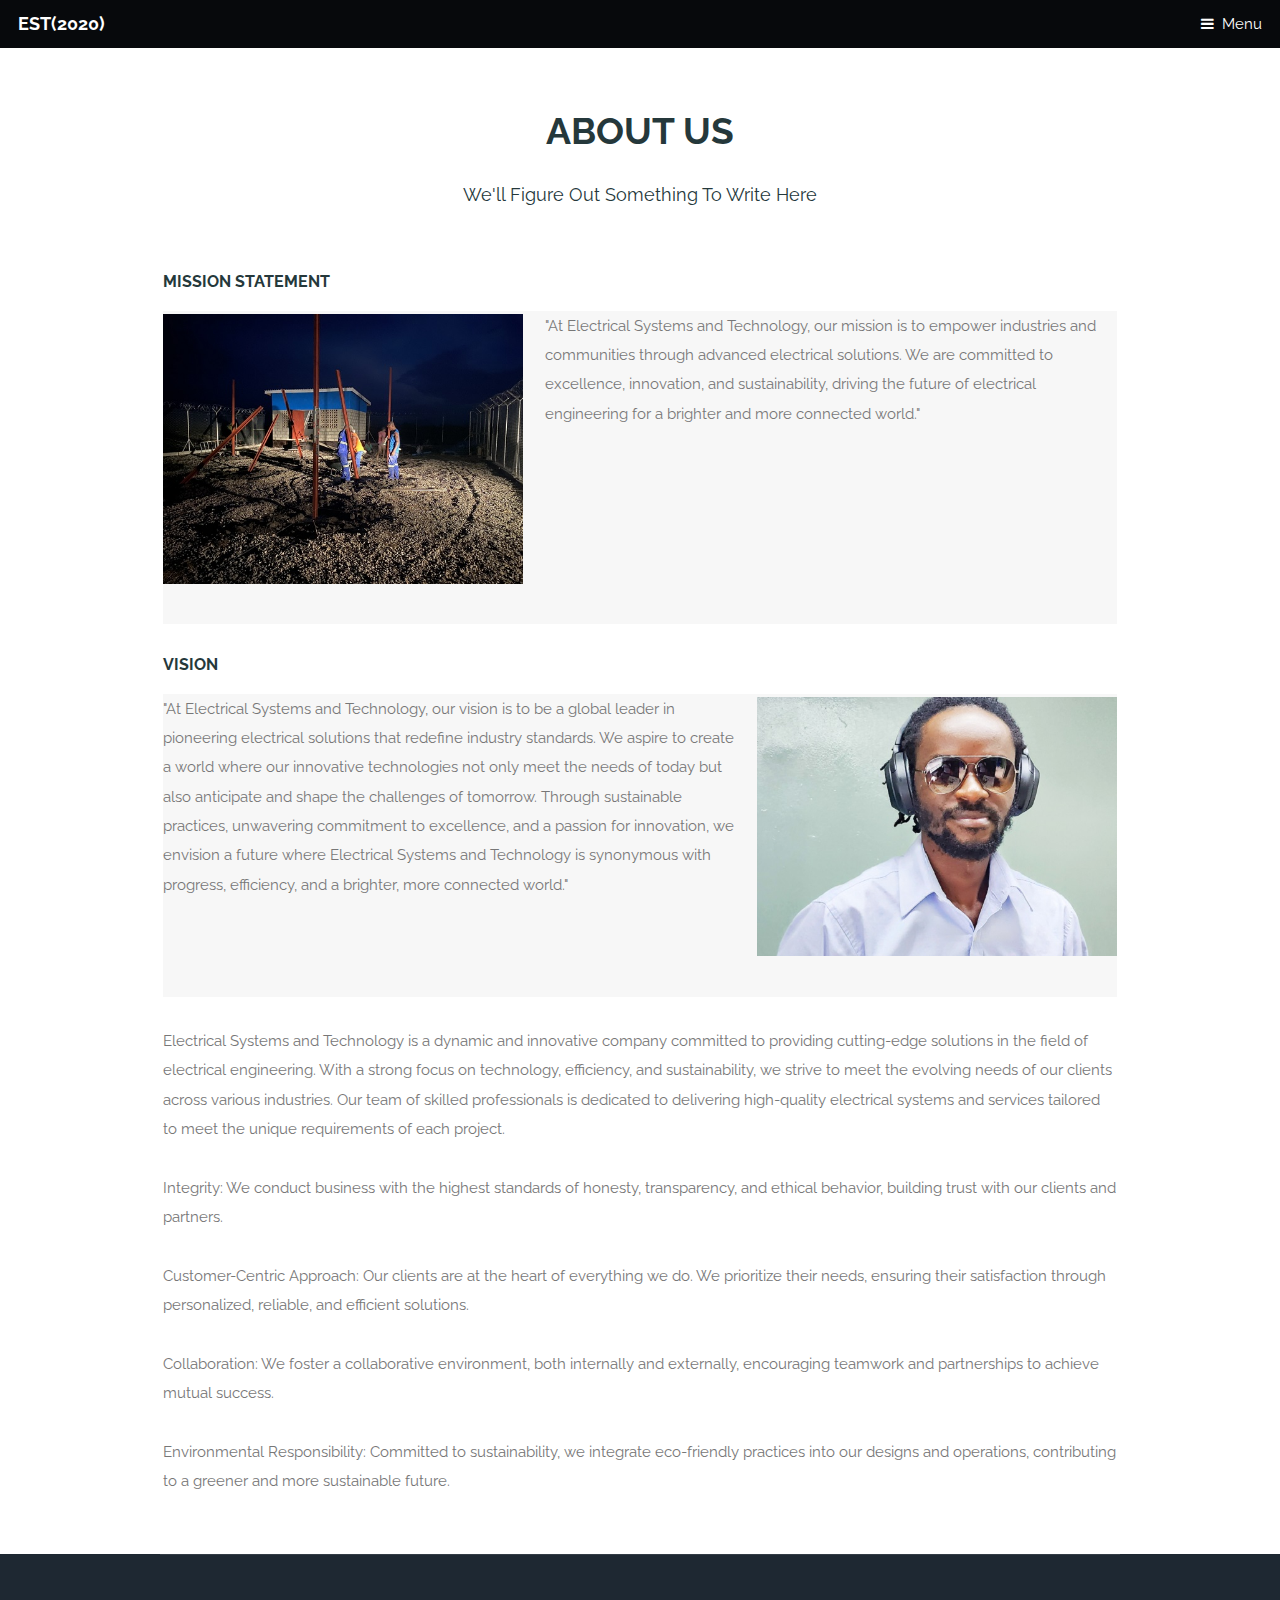
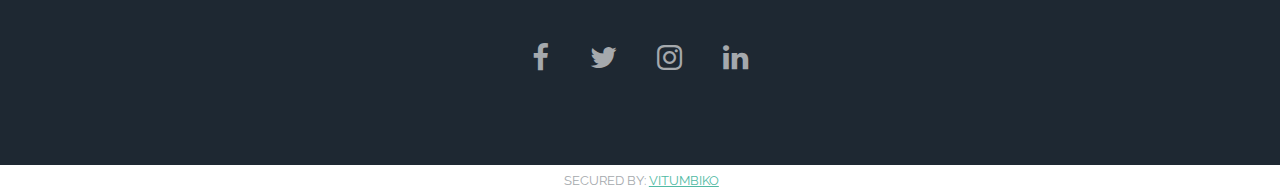
==== about.html @ 498c481e "Add files via upload" ====
<!DOCTYPE HTML>

<html>
	<head>
		<title>About Us</title>
		<meta charset="utf-8"><meta name="robots" content="index, follow, max-image-preview:large, max-snippet:-1, max-video-preview:-1">
		<meta name="viewport" content="width=device-width, initial-scale=1"><!--[if lte IE 8]><script src="assets/js/ie/html5shiv.js"></script><![endif]-->
		<link rel="stylesheet" href="assets/css/main.css"><!--[if lte IE 8]><link rel="stylesheet" href="assets/css/ie8.css" /><![endif]--><!--[if lte IE 9]><link rel="stylesheet" href="assets/css/ie9.css" /><![endif]-->
	</head>

	<body>
		<!-- Header -->
			<header id="header"><h1><a href="index.html">Est(2020)</a></h1>
				<a href="#nav">Menu</a>
			</header><!-- Nav -->
			<nav id="nav">
				<ul class="links">
					<li><a href="index.html">Home</a></li>
					<li><a href="portfolio.html">Portfolio</a></li>
					<li><a href="contact.html">Contact Us</a></li>
				</ul>
			</nav>
			<!-- Main -->
			<section id="main" class="wrapper">
				<div class="container">

					<header class="major special"><h2>About Us</h2>
						<p>We'll figure out something to write here</p>
					</header>
					<div>
						<h4>Mission statement</h4>
						<article class="feature left">
							<p><span class="image left"><img src="images/ctrl1.jpg" alt="" width="300" height="auto"></span>"At Electrical Systems and Technology, our mission is to empower industries and communities through advanced electrical solutions. We are committed to excellence, innovation, and sustainability, driving the future of electrical engineering for a brighter and more connected world."</p>
						</article>
						<h4>Vision</h4>
						<article class="feature right">
							<p><span class="image right"><img src="images/Constr.jpg" alt="" width="300" height="auto"></span>"At Electrical Systems and Technology, our vision is to be a global leader in pioneering electrical solutions that redefine industry standards. We aspire to create a world where our innovative technologies not only meet the needs of today but also anticipate and shape the challenges of tomorrow. Through sustainable practices, unwavering commitment to excellence, and a passion for innovation, we envision a future where Electrical Systems and Technology is synonymous with progress, efficiency, and a brighter, more connected world."</p>
						</article>
						
					</div>
					<p>Electrical Systems and Technology is a dynamic and innovative company committed to providing cutting-edge solutions in the field of electrical engineering. With a strong focus on technology, efficiency, and sustainability, we strive to meet the evolving needs of our clients across various industries. Our team of skilled professionals is dedicated to delivering high-quality electrical systems and services tailored to meet the unique requirements of each project.</p>
					<p>Integrity: We conduct business with the highest standards of honesty, transparency, and ethical behavior, building trust with our clients and partners.</p>
					<p>Customer-Centric Approach: Our clients are at the heart of everything we do. We prioritize their needs, ensuring their satisfaction through personalized, reliable, and efficient solutions.</p>
					<p>Collaboration: We foster a collaborative environment, both internally and externally, encouraging teamwork and partnerships to achieve mutual success.</p>
					<p>Environmental Responsibility: Committed to sustainability, we integrate eco-friendly practices into our designs and operations, contributing to a greener and more sustainable future.</p>
				</div>
			</section>
			<!-- Footer -->
			<footer id="footer"><div class="inner">
					<ul class="icons"><li><a href="#" class="icon fa-facebook">
							<span class="label">Facebook</span>
						</a></li>
						<li><a href="#" class="icon fa-twitter">
							<span class="label">Twitter</span>
						</a></li>
						<li><a href="#" class="icon fa-instagram">
							<span class="label">Instagram</span>
						</a></li>
						<li><a href="#" class="icon fa-linkedin">
							<span class="label">LinkedIn</span>
						</a></li>
					</ul></div>
			</footer><div class="copyright">
			Secured by: <a href="#">Vitumbiko</a>
		</div>
		<!-- Scripts -->
			<script src="assets/js/jquery.min.js"></script><script src="assets/js/skel.min.js"></script><script src="assets/js/util.js"></script><!--[if lte IE 8]><script src="assets/js/ie/respond.min.js"></script><![endif]-->
			<script src="assets/js/main.js"></script>
		</body>
		</html>
---- assets/css/main.css ----
@charset "UTF-8";
@import url(font-awesome.min.css);
@import url("https://fonts.googleapis.com/css?family=Raleway:400,500,700");



/* Reset */

	html, body, div, span, applet, object, iframe, h1, h2, h3, h4, h5, h6, p, blockquote, pre, a, abbr, acronym, address, big, cite, code, del, dfn, em, img, ins, kbd, q, s, samp, small, strike, strong, sub, sup, tt, var, b, u, i, center, dl, dt, dd, ol, ul, li, fieldset, form, label, legend, table, caption, tbody, tfoot, thead, tr, th, td, article, aside, canvas, details, embed, figure, figcaption, footer, header, hgroup, menu, nav, output, ruby, section, summary, time, mark, audio, video {
		margin: 0;
		padding: 0;
		border: 0;
		font-size: 100%;
		font: inherit;
		vertical-align: baseline;
	}
.image.fit img {
	width: 100%;
	height: auto;
}
	article, aside, details, figcaption, figure, footer, header, hgroup, menu, nav, section {
		display: block;
	}

	body {
		line-height: 1;
	}

	ol, ul {
		list-style: none;
	}

	blockquote, q {
		quotes: none;
	}

	blockquote:before, blockquote:after, q:before, q:after {
		content: '';
		content: none;
	}

	table {
		border-collapse: collapse;
		border-spacing: 0;
	}

	body {
		-webkit-text-size-adjust: none;
	}

/* Box Model */

	*, *:before, *:after {
		-moz-box-sizing: border-box;
		-webkit-box-sizing: border-box;
		box-sizing: border-box;
	}

/* Containers */

	.container {
		margin-left: auto;
		margin-right: auto;
	}

	.container.\31 25\25 {
		width: 100%;
		max-width: 100em;
		min-width: 80em;
	}

	.container.\37 5\25 {
		width: 60em;
	}

	.container.\35 0\25 {
		width: 40em;
	}

	.container.\32 5\25 {
		width: 20em;
	}

	.container {
		width: 80em;
	}

	@media screen and (max-width: 1680px) {

		.container.\31 25\25 {
			width: 100%;
			max-width: 100em;
			min-width: 80em;
		}

		.container.\37 5\25 {
			width: 60em;
		}

		.container.\35 0\25 {
			width: 40em;
		}

		.container.\32 5\25 {
			width: 20em;
		}

		.container {
			width: 80em;
		}

	}

	@media screen and (max-width: 1280px) {

		.container.\31 25\25 {
			width: 100%;
			max-width: 81.25em;
			min-width: 65em;
		}

		.container.\37 5\25 {
			width: 48.75em;
		}

		.container.\35 0\25 {
			width: 32.5em;
		}

		.container.\32 5\25 {
			width: 16.25em;
		}

		.container {
			width: 65em;
		}

	}

	@media screen and (max-width: 980px) {

		.container.\31 25\25 {
			width: 100%;
			max-width: 112.5%;
			min-width: 90%;
		}

		.container.\37 5\25 {
			width: 67.5%;
		}

		.container.\35 0\25 {
			width: 45%;
		}

		.container.\32 5\25 {
			width: 22.5%;
		}

		.container {
			width: 90% !important;
		}

	}

	@media screen and (max-width: 736px) {

		.container.\31 25\25 {
			width: 100%;
			max-width: 112.5%;
			min-width: 90%;
		}

		.container.\37 5\25 {
			width: 67.5%;
		}

		.container.\35 0\25 {
			width: 45%;
		}

		.container.\32 5\25 {
			width: 22.5%;
		}

		.container {
			width: 90% !important;
		}

	}

	@media screen and (max-width: 480px) {

		.container.\31 25\25 {
			width: 100%;
			max-width: 112.5%;
			min-width: 90%;
		}

		.container.\37 5\25 {
			width: 67.5%;
		}

		.container.\35 0\25 {
			width: 45%;
		}

		.container.\32 5\25 {
			width: 22.5%;
		}

		.container {
			width: 90% !important;
		}

	}

/* Grid */

	.row {
		border-bottom: solid 1px transparent;
		-moz-box-sizing: border-box;
		-webkit-box-sizing: border-box;
		box-sizing: border-box;
	}

	.row > * {
		float: left;
		-moz-box-sizing: border-box;
		-webkit-box-sizing: border-box;
		box-sizing: border-box;
	}

	/*.row:after, .row:before {
		content: '';
		display: block;
		clear: both;
		height: 0;
	}*/

	.row.uniform > * > :first-child {
		margin-top: 0;
	}

	.row.uniform > * > :last-child {
		margin-bottom: 0;
	}

	.row.\30 \25 > * {
		padding: 0 0 0 0em;
	}

	.row.\30 \25 {
		margin: 0 0 -1px 0em;
	}

	.row.uniform.\30 \25 > * {
		padding: 0em 0 0 0em;
	}

	.row.uniform.\30 \25 {
		margin: 0em 0 -1px 0em;
	}

	.row > * {
		padding: 0 0 0 2em;
	}

	.row {
		margin: 0 0 -1px -2em;
	}

	.row.uniform > * {
		padding: 2em 0 0 2em;
	}

	.row.uniform {
		margin: -2em 0 -1px -2em;
		width: 100%;
			margin: auto;
			display: grid;
			grid-template-columns: repeat(auto-fit,minmax(350px,1fr));
			column-gap: 10px;
			row-gap: 15px;
	}

	.row.\32 00\25 > * {
		padding: 0 0 0 4em;
	}

	.row.\32 00\25 {
		margin: 0 0 -1px -4em;
	}

	.row.uniform.\32 00\25 > * {
		padding: 4em 0 0 4em;
	}

	.row.uniform.\32 00\25 {
		margin: -4em 0 -1px -4em;
	}

	.row.\31 50\25 > * {
		padding: 0 0 0 3em;
	}

	.row.\31 50\25 {
		margin: 0 0 -1px -3em;
	}

	.row.uniform.\31 50\25 > * {
		padding: 3em 0 0 3em;
	}

	.row.uniform.\31 50\25 {
		margin: -3em 0 -1px -3em;
	}

	.row.\35 0\25 > * {
		padding: 0 0 0 1em;
	}

	.row.\35 0\25 {
		margin: 0 0 -1px -1em;
	}

	.row.uniform.\35 0\25 > * {
		padding: 1em 0 0 1em;
	}

	.row.uniform.\35 0\25 {
		margin: -1em 0 -1px -1em;
	}

	.row.\32 5\25 > * {
		padding: 0 0 0 0.5em;
	}

	.row.\32 5\25 {
		margin: 0 0 -1px -0.5em;
	}

	.row.uniform.\32 5\25 > * {
		padding: 0.5em 0 0 0.5em;
	}

	.row.uniform.\32 5\25 {
		margin: -0.5em 0 -1px -0.5em;
	}

	/*.\31 2u, .\31 2u\24 {
		width: 100%;
		clear: none;
		margin-left: 0;
	}

	.\31 1u, .\31 1u\24 {
		width: 91.6666666667%;
		clear: none;
		margin-left: 0;
	}

	.\31 0u, .\31 0u\24 {
		width: 83.3333333333%;
		clear: none;
		margin-left: 0;
	}

	.\39 u, .\39 u\24 {
		width: 75%;
		clear: none;
		margin-left: 0;
	}

	.\38 u, .\38 u\24 {
		width: 66.6666666667%;
		clear: none;
		margin-left: 0;
	}

	.\37 u, .\37 u\24 {
		width: 58.3333333333%;
		clear: none;
		margin-left: 0;
	}

	.\36 u, .\36 u\24 {
		width: 50%;
		clear: none;
		margin-left: 0;
	}

	.\35 u, .\35 u\24 {
		width: 41.6666666667%;
		clear: none;
		margin-left: 0;
	}

	.\34 u, .\34 u\24 {
		width: 33.3333333333%;
		clear: none;
		margin-left: 0;
	}

	.\33 u, .\33 u\24 {
		width: 25%;
		clear: none;
		margin-left: 0;
	}

	.\32 u, .\32 u\24 {
		width: 16.6666666667%;
		clear: none;
		margin-left: 0;
	}

	.\31 u, .\31 u\24 {
		width: 8.3333333333%;
		clear: none;
		margin-left: 0;
	}

	.\31 2u\24 + *,
	.\31 1u\24 + *,
	.\31 0u\24 + *,
	.\39 u\24 + *,
	.\38 u\24 + *,
	.\37 u\24 + *,
	.\36 u\24 + *,
	.\35 u\24 + *,
	.\34 u\24 + *,
	.\33 u\24 + *,
	.\32 u\24 + *,
	.\31 u\24 + * {
		clear: left;
	}

	.\-11u {
		margin-left: 91.66667%;
	}

	.\-10u {
		margin-left: 83.33333%;
	}

	.\-9u {
		margin-left: 75%;
	}

	.\-8u {
		margin-left: 66.66667%;
	}

	.\-7u {
		margin-left: 58.33333%;
	}

	.\-6u {
		margin-left: 50%;
	}

	.\-5u {
		margin-left: 41.66667%;
	}

	.\-4u {
		margin-left: 33.33333%;
	}

	.\-3u {
		margin-left: 25%;
	}

	.\-2u {
		margin-left: 16.66667%;
	}

	.\-1u {
		margin-left: 8.33333%;
	}*/

	@media screen and (max-width: 1680px) {

		.row > * {
			padding: 0 0 0 2em;
		}

		.row {
			margin: 0 0 -1px -2em;
		}

		.row.uniform > * {
			padding: 2em 0 0 2em;
		}

		.row.uniform {
			margin: -2em 0 -1px -2em;
		}

		.row.\32 00\25 > * {
			padding: 0 0 0 4em;
		}

		.row.\32 00\25 {
			margin: 0 0 -1px -4em;
		}

		.row.uniform.\32 00\25 > * {
			padding: 4em 0 0 4em;
		}

		.row.uniform.\32 00\25 {
			margin: -4em 0 -1px -4em;
		}

		.row.\31 50\25 > * {
			padding: 0 0 0 3em;
		}

		.row.\31 50\25 {
			margin: 0 0 -1px -3em;
		}

		.row.uniform.\31 50\25 > * {
			padding: 3em 0 0 3em;
		}

		.row.uniform.\31 50\25 {
			margin: -3em 0 -1px -3em;
		}

		.row.\35 0\25 > * {
			padding: 0 0 0 1em;
		}

		.row.\35 0\25 {
			margin: 0 0 -1px -1em;
		}

		.row.uniform.\35 0\25 > * {
			padding: 1em 0 0 1em;
		}

		.row.uniform.\35 0\25 {
			margin: -1em 0 -1px -1em;
		}

		.row.\32 5\25 > * {
			padding: 0 0 0 0.5em;
		}

		.row.\32 5\25 {
			margin: 0 0 -1px -0.5em;
		}

		.row.uniform.\32 5\25 > * {
			padding: 0.5em 0 0 0.5em;
		}

		.row.uniform.\32 5\25 {
			margin: -0.5em 0 -1px -0.5em;
		}

		.\31 2u\28xlarge\29, .\31 2u\24\28xlarge\29 {
			width: 100%;
			clear: none;
			margin-left: 0;
		}

		.\31 1u\28xlarge\29, .\31 1u\24\28xlarge\29 {
			width: 91.6666666667%;
			clear: none;
			margin-left: 0;
		}

		.\31 0u\28xlarge\29, .\31 0u\24\28xlarge\29 {
			width: 83.3333333333%;
			clear: none;
			margin-left: 0;
		}

		.\39 u\28xlarge\29, .\39 u\24\28xlarge\29 {
			width: 75%;
			clear: none;
			margin-left: 0;
		}

		.\38 u\28xlarge\29, .\38 u\24\28xlarge\29 {
			width: 66.6666666667%;
			clear: none;
			margin-left: 0;
		}

		.\37 u\28xlarge\29, .\37 u\24\28xlarge\29 {
			width: 58.3333333333%;
			clear: none;
			margin-left: 0;
		}

		.\36 u\28xlarge\29, .\36 u\24\28xlarge\29 {
			width: 50%;
			clear: none;
			margin-left: 0;
		}

		.\35 u\28xlarge\29, .\35 u\24\28xlarge\29 {
			width: 41.6666666667%;
			clear: none;
			margin-left: 0;
		}

		.\34 u\28xlarge\29, .\34 u\24\28xlarge\29 {
			width: 33.3333333333%;
			clear: none;
			margin-left: 0;
		}

		.\33 u\28xlarge\29, .\33 u\24\28xlarge\29 {
			width: 25%;
			clear: none;
			margin-left: 0;
		}

		.\32 u\28xlarge\29, .\32 u\24\28xlarge\29 {
			width: 16.6666666667%;
			clear: none;
			margin-left: 0;
		}

		.\31 u\28xlarge\29, .\31 u\24\28xlarge\29 {
			width: 8.3333333333%;
			clear: none;
			margin-left: 0;
		}

		.\31 2u\24\28xlarge\29 + *,
		.\31 1u\24\28xlarge\29 + *,
		.\31 0u\24\28xlarge\29 + *,
		.\39 u\24\28xlarge\29 + *,
		.\38 u\24\28xlarge\29 + *,
		.\37 u\24\28xlarge\29 + *,
		.\36 u\24\28xlarge\29 + *,
		.\35 u\24\28xlarge\29 + *,
		.\34 u\24\28xlarge\29 + *,
		.\33 u\24\28xlarge\29 + *,
		.\32 u\24\28xlarge\29 + *,
		.\31 u\24\28xlarge\29 + * {
			clear: left;
		}

		.\-11u\28xlarge\29 {
			margin-left: 91.66667%;
		}

		.\-10u\28xlarge\29 {
			margin-left: 83.33333%;
		}

		.\-9u\28xlarge\29 {
			margin-left: 75%;
		}

		.\-8u\28xlarge\29 {
			margin-left: 66.66667%;
		}

		.\-7u\28xlarge\29 {
			margin-left: 58.33333%;
		}

		.\-6u\28xlarge\29 {
			margin-left: 50%;
		}

		.\-5u\28xlarge\29 {
			margin-left: 41.66667%;
		}

		.\-4u\28xlarge\29 {
			margin-left: 33.33333%;
		}

		.\-3u\28xlarge\29 {
			margin-left: 25%;
		}

		.\-2u\28xlarge\29 {
			margin-left: 16.66667%;
		}

		.\-1u\28xlarge\29 {
			margin-left: 8.33333%;
		}

	}*/

	@media screen and (max-width: 1280px) {

		.row > * {
			padding: 0 0 0 1.5em;
		}

		.row {
			margin: 0 0 -1px -1.5em;
		}

		.row.uniform > * {
			padding: 1.5em 0 0 1.5em;
		}

		.row.uniform {
			margin: -1.5em 0 -1px -1.5em;
			
		}

		.row.\32 00\25 > * {
			padding: 0 0 0 3em;
		}

		.row.\32 00\25 {
			margin: 0 0 -1px -3em;
		}

		.row.uniform.\32 00\25 > * {
			padding: 3em 0 0 3em;
		}

		.row.uniform.\32 00\25 {
			margin: -3em 0 -1px -3em;
		}

		.row.\31 50\25 > * {
			padding: 0 0 0 2.25em;
		}

		.row.\31 50\25 {
			margin: 0 0 -1px -2.25em;
		}

		.row.uniform.\31 50\25 > * {
			padding: 2.25em 0 0 2.25em;
		}

		.row.uniform.\31 50\25 {
			margin: -2.25em 0 -1px -2.25em;
		}

		.row.\35 0\25 > * {
			padding: 0 0 0 0.75em;
		}

		.row.\35 0\25 {
			margin: 0 0 -1px -0.75em;
		}

		.row.uniform.\35 0\25 > * {
			padding: 0.75em 0 0 0.75em;
		}

		.row.uniform.\35 0\25 {
			margin: -0.75em 0 -1px -0.75em;
		}

		.row.\32 5\25 > * {
			padding: 0 0 0 0.375em;
		}

		.row.\32 5\25 {
			margin: 0 0 -1px -0.375em;
		}

		.row.uniform.\32 5\25 > * {
			padding: 0.375em 0 0 0.375em;
		}

		.row.uniform.\32 5\25 {
			margin: -0.375em 0 -1px -0.375em;
		}

		.\31 2u\28large\29, .\31 2u\24\28large\29 {
			width: 100%;
			clear: none;
			margin-left: 0;
		}

		.\31 1u\28large\29, .\31 1u\24\28large\29 {
			width: 91.6666666667%;
			clear: none;
			margin-left: 0;
		}

		.\31 0u\28large\29, .\31 0u\24\28large\29 {
			width: 83.3333333333%;
			clear: none;
			margin-left: 0;
		}

		.\39 u\28large\29, .\39 u\24\28large\29 {
			width: 75%;
			clear: none;
			margin-left: 0;
		}

		.\38 u\28large\29, .\38 u\24\28large\29 {
			width: 66.6666666667%;
			clear: none;
			margin-left: 0;
		}

		.\37 u\28large\29, .\37 u\24\28large\29 {
			width: 58.3333333333%;
			clear: none;
			margin-left: 0;
		}

		.\36 u\28large\29, .\36 u\24\28large\29 {
			width: 50%;
			clear: none;
			margin-left: 0;
		}

		.\35 u\28large\29, .\35 u\24\28large\29 {
			width: 41.6666666667%;
			clear: none;
			margin-left: 0;
		}

		.\34 u\28large\29, .\34 u\24\28large\29 {
			width: 33.3333333333%;
			clear: none;
			margin-left: 0;
		}

		.\33 u\28large\29, .\33 u\24\28large\29 {
			width: 25%;
			clear: none;
			margin-left: 0;
		}

		.\32 u\28large\29, .\32 u\24\28large\29 {
			width: 16.6666666667%;
			clear: none;
			margin-left: 0;
		}

		.\31 u\28large\29, .\31 u\24\28large\29 {
			width: 8.3333333333%;
			clear: none;
			margin-left: 0;
		}

		.\31 2u\24\28large\29 + *,
		.\31 1u\24\28large\29 + *,
		.\31 0u\24\28large\29 + *,
		.\39 u\24\28large\29 + *,
		.\38 u\24\28large\29 + *,
		.\37 u\24\28large\29 + *,
		.\36 u\24\28large\29 + *,
		.\35 u\24\28large\29 + *,
		.\34 u\24\28large\29 + *,
		.\33 u\24\28large\29 + *,
		.\32 u\24\28large\29 + *,
		.\31 u\24\28large\29 + * {
			clear: left;
		}

		.\-11u\28large\29 {
			margin-left: 91.66667%;
		}

		.\-10u\28large\29 {
			margin-left: 83.33333%;
		}

		.\-9u\28large\29 {
			margin-left: 75%;
		}

		.\-8u\28large\29 {
			margin-left: 66.66667%;
		}

		.\-7u\28large\29 {
			margin-left: 58.33333%;
		}

		.\-6u\28large\29 {
			margin-left: 50%;
		}

		.\-5u\28large\29 {
			margin-left: 41.66667%;
		}

		.\-4u\28large\29 {
			margin-left: 33.33333%;
		}

		.\-3u\28large\29 {
			margin-left: 25%;
		}

		.\-2u\28large\29 {
			margin-left: 16.66667%;
		}

		.\-1u\28large\29 {
			margin-left: 8.33333%;
		}

	}

	@media screen and (max-width: 980px) {

		.row > * {
			padding: 0 0 0 1.5em;
		}

		.row {
			margin: 0 0 -1px -1.5em;
		}

		.row.uniform > * {
			padding: 1.5em 0 0 1.5em;
		}

		.row.uniform {
			margin: -1.5em 0 -1px -1.5em;
		}

		.row.\32 00\25 > * {
			padding: 0 0 0 3em;
		}

		.row.\32 00\25 {
			margin: 0 0 -1px -3em;
		}

		.row.uniform.\32 00\25 > * {
			padding: 3em 0 0 3em;
		}

		.row.uniform.\32 00\25 {
			margin: -3em 0 -1px -3em;
		}

		.row.\31 50\25 > * {
			padding: 0 0 0 2.25em;
		}

		.row.\31 50\25 {
			margin: 0 0 -1px -2.25em;
		}

		.row.uniform.\31 50\25 > * {
			padding: 2.25em 0 0 2.25em;
		}

		.row.uniform.\31 50\25 {
			margin: -2.25em 0 -1px -2.25em;
		}

		.row.\35 0\25 > * {
			padding: 0 0 0 0.75em;
		}

		.row.\35 0\25 {
			margin: 0 0 -1px -0.75em;
		}

		.row.uniform.\35 0\25 > * {
			padding: 0.75em 0 0 0.75em;
		}

		.row.uniform.\35 0\25 {
			margin: -0.75em 0 -1px -0.75em;
		}

		.row.\32 5\25 > * {
			padding: 0 0 0 0.375em;
		}

		.row.\32 5\25 {
			margin: 0 0 -1px -0.375em;
		}

		.row.uniform.\32 5\25 > * {
			padding: 0.375em 0 0 0.375em;
		}

		.row.uniform.\32 5\25 {
			margin: -0.375em 0 -1px -0.375em;
		}

		.\31 2u\28medium\29, .\31 2u\24\28medium\29 {
			width: 100%;
			clear: none;
			margin-left: 0;
		}

		.\31 1u\28medium\29, .\31 1u\24\28medium\29 {
			width: 91.6666666667%;
			clear: none;
			margin-left: 0;
		}

		.\31 0u\28medium\29, .\31 0u\24\28medium\29 {
			width: 83.3333333333%;
			clear: none;
			margin-left: 0;
		}

		.\39 u\28medium\29, .\39 u\24\28medium\29 {
			width: 75%;
			clear: none;
			margin-left: 0;
		}

		.\38 u\28medium\29, .\38 u\24\28medium\29 {
			width: 66.6666666667%;
			clear: none;
			margin-left: 0;
		}

		.\37 u\28medium\29, .\37 u\24\28medium\29 {
			width: 58.3333333333%;
			clear: none;
			margin-left: 0;
		}

		.\36 u\28medium\29, .\36 u\24\28medium\29 {
			width: 50%;
			clear: none;
			margin-left: 0;
		}

		.\35 u\28medium\29, .\35 u\24\28medium\29 {
			width: 41.6666666667%;
			clear: none;
			margin-left: 0;
		}

		.\34 u\28medium\29, .\34 u\24\28medium\29 {
			width: 33.3333333333%;
			clear: none;
			margin-left: 0;
		}

		.\33 u\28medium\29, .\33 u\24\28medium\29 {
			width: 25%;
			clear: none;
			margin-left: 0;
		}

		.\32 u\28medium\29, .\32 u\24\28medium\29 {
			width: 16.6666666667%;
			clear: none;
			margin-left: 0;
		}

		.\31 u\28medium\29, .\31 u\24\28medium\29 {
			width: 8.3333333333%;
			clear: none;
			margin-left: 0;
		}

		.\31 2u\24\28medium\29 + *,
		.\31 1u\24\28medium\29 + *,
		.\31 0u\24\28medium\29 + *,
		.\39 u\24\28medium\29 + *,
		.\38 u\24\28medium\29 + *,
		.\37 u\24\28medium\29 + *,
		.\36 u\24\28medium\29 + *,
		.\35 u\24\28medium\29 + *,
		.\34 u\24\28medium\29 + *,
		.\33 u\24\28medium\29 + *,
		.\32 u\24\28medium\29 + *,
		.\31 u\24\28medium\29 + * {
			clear: left;
		}

		.\-11u\28medium\29 {
			margin-left: 91.66667%;
		}

		.\-10u\28medium\29 {
			margin-left: 83.33333%;
		}

		.\-9u\28medium\29 {
			margin-left: 75%;
		}

		.\-8u\28medium\29 {
			margin-left: 66.66667%;
		}

		.\-7u\28medium\29 {
			margin-left: 58.33333%;
		}

		.\-6u\28medium\29 {
			margin-left: 50%;
		}

		.\-5u\28medium\29 {
			margin-left: 41.66667%;
		}

		.\-4u\28medium\29 {
			margin-left: 33.33333%;
		}

		.\-3u\28medium\29 {
			margin-left: 25%;
		}

		.\-2u\28medium\29 {
			margin-left: 16.66667%;
		}

		.\-1u\28medium\29 {
			margin-left: 8.33333%;
		}

	}

	@media screen and (max-width: 736px) {

		.row > * {
			padding: 0 0 0 1.25em;
		}

		.row {
			margin: 0 0 -1px -1.25em;
		}

		.row.uniform > * {
			padding: 1.25em 0 0 1.25em;
		}

		.row.uniform {
			margin: -1.25em 0 -1px -1.25em;
		}

		.row.\32 00\25 > * {
			padding: 0 0 0 2.5em;
		}

		.row.\32 00\25 {
			margin: 0 0 -1px -2.5em;
		}

		.row.uniform.\32 00\25 > * {
			padding: 2.5em 0 0 2.5em;
		}

		.row.uniform.\32 00\25 {
			margin: -2.5em 0 -1px -2.5em;
		}

		.row.\31 50\25 > * {
			padding: 0 0 0 1.875em;
		}

		.row.\31 50\25 {
			margin: 0 0 -1px -1.875em;
		}

		.row.uniform.\31 50\25 > * {
			padding: 1.875em 0 0 1.875em;
		}

		.row.uniform.\31 50\25 {
			margin: -1.875em 0 -1px -1.875em;
		}

		.row.\35 0\25 > * {
			padding: 0 0 0 0.625em;
		}

		.row.\35 0\25 {
			margin: 0 0 -1px -0.625em;
		}

		.row.uniform.\35 0\25 > * {
			padding: 0.625em 0 0 0.625em;
		}

		.row.uniform.\35 0\25 {
			margin: -0.625em 0 -1px -0.625em;
		}

		.row.\32 5\25 > * {
			padding: 0 0 0 0.3125em;
		}

		.row.\32 5\25 {
			margin: 0 0 -1px -0.3125em;
		}

		.row.uniform.\32 5\25 > * {
			padding: 0.3125em 0 0 0.3125em;
		}

		.row.uniform.\32 5\25 {
			margin: -0.3125em 0 -1px -0.3125em;
		}

		.\31 2u\28small\29, .\31 2u\24\28small\29 {
			width: 100%;
			clear: none;
			margin-left: 0;
		}

		.\31 1u\28small\29, .\31 1u\24\28small\29 {
			width: 91.6666666667%;
			clear: none;
			margin-left: 0;
		}

		.\31 0u\28small\29, .\31 0u\24\28small\29 {
			width: 83.3333333333%;
			clear: none;
			margin-left: 0;
		}

		.\39 u\28small\29, .\39 u\24\28small\29 {
			width: 75%;
			clear: none;
			margin-left: 0;
		}

		.\38 u\28small\29, .\38 u\24\28small\29 {
			width: 66.6666666667%;
			clear: none;
			margin-left: 0;
		}

		.\37 u\28small\29, .\37 u\24\28small\29 {
			width: 58.3333333333%;
			clear: none;
			margin-left: 0;
		}

		.\36 u\28small\29, .\36 u\24\28small\29 {
			width: 50%;
			clear: none;
			margin-left: 0;
		}

		.\35 u\28small\29, .\35 u\24\28small\29 {
			width: 41.6666666667%;
			clear: none;
			margin-left: 0;
		}

		.\34 u\28small\29, .\34 u\24\28small\29 {
			width: 33.3333333333%;
			clear: none;
			margin-left: 0;
		}

		.\33 u\28small\29, .\33 u\24\28small\29 {
			width: 25%;
			clear: none;
			margin-left: 0;
		}

		.\32 u\28small\29, .\32 u\24\28small\29 {
			width: 16.6666666667%;
			clear: none;
			margin-left: 0;
		}

		.\31 u\28small\29, .\31 u\24\28small\29 {
			width: 8.3333333333%;
			clear: none;
			margin-left: 0;
		}

		.\31 2u\24\28small\29 + *,
		.\31 1u\24\28small\29 + *,
		.\31 0u\24\28small\29 + *,
		.\39 u\24\28small\29 + *,
		.\38 u\24\28small\29 + *,
		.\37 u\24\28small\29 + *,
		.\36 u\24\28small\29 + *,
		.\35 u\24\28small\29 + *,
		.\34 u\24\28small\29 + *,
		.\33 u\24\28small\29 + *,
		.\32 u\24\28small\29 + *,
		.\31 u\24\28small\29 + * {
			clear: left;
		}

		.\-11u\28small\29 {
			margin-left: 91.66667%;
		}

		.\-10u\28small\29 {
			margin-left: 83.33333%;
		}

		.\-9u\28small\29 {
			margin-left: 75%;
		}

		.\-8u\28small\29 {
			margin-left: 66.66667%;
		}

		.\-7u\28small\29 {
			margin-left: 58.33333%;
		}

		.\-6u\28small\29 {
			margin-left: 50%;
		}

		.\-5u\28small\29 {
			margin-left: 41.66667%;
		}

		.\-4u\28small\29 {
			margin-left: 33.33333%;
		}

		.\-3u\28small\29 {
			margin-left: 25%;
		}

		.\-2u\28small\29 {
			margin-left: 16.66667%;
		}

		.\-1u\28small\29 {
			margin-left: 8.33333%;
		}

	}

	@media screen and (max-width: 480px) {

		.row > * {
			padding: 0 0 0 1.25em;
		}

		.row {
			margin: 0 0 -1px -1.25em;
		}

		.row.uniform > * {
			padding: 1.25em 0 0 1.25em;
		}

		.row.uniform {
			margin: -1.25em 0 -1px -1.25em;
			

		}

		.row.\32 00\25 > * {
			padding: 0 0 0 2.5em;
		}

		.row.\32 00\25 {
			margin: 0 0 -1px -2.5em;
		}

		.row.uniform.\32 00\25 > * {
			padding: 2.5em 0 0 2.5em;
		}

		.row.uniform.\32 00\25 {
			margin: -2.5em 0 -1px -2.5em;
		}

		.row.\31 50\25 > * {
			padding: 0 0 0 1.875em;
		}

		.row.\31 50\25 {
			margin: 0 0 -1px -1.875em;
		}

		.row.uniform.\31 50\25 > * {
			padding: 1.875em 0 0 1.875em;
		}

		.row.uniform.\31 50\25 {
			margin: -1.875em 0 -1px -1.875em;
		}

		.row.\35 0\25 > * {
			padding: 0 0 0 0.625em;
		}

		.row.\35 0\25 {
			margin: 0 0 -1px -0.625em;
		}

		.row.uniform.\35 0\25 > * {
			padding: 0.625em 0 0 0.625em;
		}

		.row.uniform.\35 0\25 {
			margin: -0.625em 0 -1px -0.625em;
		}

		.row.\32 5\25 > * {
			padding: 0 0 0 0.3125em;
		}

		.row.\32 5\25 {
			margin: 0 0 -1px -0.3125em;
		}

		.row.uniform.\32 5\25 > * {
			padding: 0.3125em 0 0 0.3125em;
		}

		.row.uniform.\32 5\25 {
			margin: -0.3125em 0 -1px -0.3125em;
		}

		.\31 2u\28xsmall\29, .\31 2u\24\28xsmall\29 {
			width: 100%;
			clear: none;
			margin-left: 0;
		}

		.\31 1u\28xsmall\29, .\31 1u\24\28xsmall\29 {
			width: 91.6666666667%;
			clear: none;
			margin-left: 0;
		}

		.\31 0u\28xsmall\29, .\31 0u\24\28xsmall\29 {
			width: 83.3333333333%;
			clear: none;
			margin-left: 0;
		}

		.\39 u\28xsmall\29, .\39 u\24\28xsmall\29 {
			width: 75%;
			clear: none;
			margin-left: 0;
		}

		.\38 u\28xsmall\29, .\38 u\24\28xsmall\29 {
			width: 66.6666666667%;
			clear: none;
			margin-left: 0;
		}

		.\37 u\28xsmall\29, .\37 u\24\28xsmall\29 {
			width: 58.3333333333%;
			clear: none;
			margin-left: 0;
		}

		.\36 u\28xsmall\29, .\36 u\24\28xsmall\29 {
			width: 50%;
			clear: none;
			margin-left: 0;
		}

		.\35 u\28xsmall\29, .\35 u\24\28xsmall\29 {
			width: 41.6666666667%;
			clear: none;
			margin-left: 0;
		}

		.\34 u\28xsmall\29, .\34 u\24\28xsmall\29 {
			width: 33.3333333333%;
			clear: none;
			margin-left: 0;
		}

		.\33 u\28xsmall\29, .\33 u\24\28xsmall\29 {
			width: 25%;
			clear: none;
			margin-left: 0;
		}

		.\32 u\28xsmall\29, .\32 u\24\28xsmall\29 {
			width: 16.6666666667%;
			clear: none;
			margin-left: 0;
		}

		.\31 u\28xsmall\29, .\31 u\24\28xsmall\29 {
			width: 8.3333333333%;
			clear: none;
			margin-left: 0;
		}

		.\31 2u\24\28xsmall\29 + *,
		.\31 1u\24\28xsmall\29 + *,
		.\31 0u\24\28xsmall\29 + *,
		.\39 u\24\28xsmall\29 + *,
		.\38 u\24\28xsmall\29 + *,
		.\37 u\24\28xsmall\29 + *,
		.\36 u\24\28xsmall\29 + *,
		.\35 u\24\28xsmall\29 + *,
		.\34 u\24\28xsmall\29 + *,
		.\33 u\24\28xsmall\29 + *,
		.\32 u\24\28xsmall\29 + *,
		.\31 u\24\28xsmall\29 + * {
			clear: left;
		}

		.\-11u\28xsmall\29 {
			margin-left: 91.66667%;
		}

		.\-10u\28xsmall\29 {
			margin-left: 83.33333%;
		}

		.\-9u\28xsmall\29 {
			margin-left: 75%;
		}

		.\-8u\28xsmall\29 {
			margin-left: 66.66667%;
		}

		.\-7u\28xsmall\29 {
			margin-left: 58.33333%;
		}

		.\-6u\28xsmall\29 {
			margin-left: 50%;
		}

		.\-5u\28xsmall\29 {
			margin-left: 41.66667%;
		}

		.\-4u\28xsmall\29 {
			margin-left: 33.33333%;
		}

		.\-3u\28xsmall\29 {
			margin-left: 25%;
		}

		.\-2u\28xsmall\29 {
			margin-left: 16.66667%;
		}

		.\-1u\28xsmall\29 {
			margin-left: 8.33333%;
		}

	}

/* Basic */

	@-ms-viewport {
		width: device-width;
	}

	body {
		-ms-overflow-style: scrollbar;
	}

	@media screen and (max-width: 480px) {

		html, body {
			min-width: 320px;
		}

	}

	body {
		background: #fff;
	}

		body.is-loading *, body.is-loading *:before, body.is-loading *:after {
			-moz-animation: none !important;
			-webkit-animation: none !important;
			-ms-animation: none !important;
			animation: none !important;
			-moz-transition: none !important;
			-webkit-transition: none !important;
			-ms-transition: none !important;
			transition: none !important;
		}

/* Type */

	body {
		background-color: #fff;
		color: #777;
	}

	body, input, select, textarea {
		font-family: "Raleway", Helvetica, sans-serif;
		font-size: 13pt;
		font-weight: 400;
		line-height: 2em;
	}

		@media screen and (max-width: 1680px) {

			body, input, select, textarea {
				font-size: 11pt;
			}

		}

		@media screen and (max-width: 1280px) {

			body, input, select, textarea {
				font-size: 11pt;
			}

		}

		@media screen and (max-width: 980px) {

			body, input, select, textarea {
				font-size: 12pt;
			}

		}

		@media screen and (max-width: 736px) {

			body, input, select, textarea {
				font-size: 12pt;
			}

		}

		@media screen and (max-width: 480px) {

			body, input, select, textarea {
				font-size: 12pt;
			}

		}

	a {
		text-decoration: underline;
	}

		a:hover {
			text-decoration: none;
		}

	strong, b {
		font-weight: 700;
	}

	em, i {
		font-style: italic;
	}

	p {
		margin: 0 0 2em 0;
	}

	h1, h2, h3, h4, h5, h6 {
		font-weight: 700;
		line-height: 1em;
		margin: 0 0 1em 0;
		text-transform: uppercase;
	}

		h1 a, h2 a, h3 a, h4 a, h5 a, h6 a {
			text-decoration: none;
		}

	h2 {
		font-size: 1.5em;
		line-height: 1.5em;
	}

	h3 {
		font-size: 1.3em;
		line-height: 1.5em;
	}

	h4 {
		font-size: 1.1em;
		line-height: 1.5em;
	}

	h5 {
		font-size: 0.9em;
		line-height: 1.5em;
	}

	h6 {
		font-size: 0.7em;
		line-height: 1.5em;
	}

	sub {
		font-size: 0.8em;
		position: relative;
		top: 0.5em;
	}

	sup {
		font-size: 0.8em;
		position: relative;
		top: -0.5em;
	}

	blockquote {
		border-left-style: solid;
		border-left-width: 4px;
		font-style: italic;
		margin: 0 0 2em 0;
		padding: 0.5em 0 0.5em 2em;
	}

	code {
		border-radius: 4px;
		border-style: solid;
		border-width: 1px;
		font-family: "Courier New", monospace;
		font-size: 0.9em;
		margin: 0 0.25em;
		padding: 0.25em 0.65em;
	}

	pre {
		-webkit-overflow-scrolling: touch;
		font-family: "Courier New", monospace;
		font-size: 0.9em;
		margin: 0 0 2em 0;
	}

		pre code {
			display: block;
			line-height: 1.75em;
			padding: 1em 1.5em;
			overflow-x: auto;
		}

	hr {
		border: 0;
		border-bottom-style: solid;
		border-bottom-width: 1px;
		margin: 2em 0;
	}

		hr.major {
			margin: 3em 0;
		}

	.align-left {
		text-align: left;
	}

	.align-center {
		text-align: center;
	}

	.align-right {
		text-align: right;
	}

	input, select, textarea {
		color: #25383B;
	}

	a {
		color: #51BAA4;
	}

	strong, b {
		color: #25383B;
	}

	h1, h2, h3, h4, h5, h6 {
		color: #25383B;
	}

	blockquote {
		border-left-color: rgba(144, 144, 144, 0.25);
	}

	code {
		background: rgba(144, 144, 144, 0.075);
		border-color: rgba(144, 144, 144, 0.25);
	}

	hr {
		border-bottom-color: rgba(144, 144, 144, 0.25);
	}

/* Section/Article */

	section.special, article.special, header.special {
		text-align: center;
	}

	header p {
		margin: 0 0 1.5em 0;
		position: relative;
		text-transform: capitalize;
	}

	header h2 + p {
		font-size: 1.25em;
		margin-top: -1em;
		line-height: 1.85em;
	}

	header h3 + p {
		font-size: 1.1em;
		margin-top: -0.8em;
		line-height: 1.5em;
	}

	header h4 + p,
	header h5 + p,
	header h6 + p {
		font-size: 0.9em;
		margin-top: -0.6em;
		line-height: 1.5em;
	}

	header.major {
		margin-bottom: 4em;
	}

		header.major h2 {
			font-size: 2.5em;
		}

	header.narrow {
		max-width: 60%;
		margin-left: auto;
		margin-right: auto;
	}

	@media screen and (max-width: 1280px) {

		header.narrow {
			max-width: 75%;
		}

	}

	@media screen and (max-width: 980px) {

		header.narrow {
			max-width: 100%;
		}

		header.major {
			margin-bottom: 2em;
		}

			header.major h2 {
				font-size: 2em;
			}

	}

	@media screen and (max-width: 736px) {

		header.major h2 {
			font-size: 1.5em;
		}

		header.major p {
			font-size: 1em;
		}

	}

	header p {
		color: #25383B;
	}

/* Form */

	form {
		margin: 0 0 2em 0;
	}

		form ul.actions {
			margin-top: 4em;
		}

		@media screen and (max-width: 736px) {

			form ul.actions {
				margin-top: 2em;
			}

		}

	label {
		display: block;
		font-size: 0.9em;
		font-weight: 700;
		margin: 0 0 1em 0;
	}

	input[type="text"],
	input[type="password"],
	input[type="email"],
	select,
	textarea {
		-moz-appearance: none;
		-webkit-appearance: none;
		-ms-appearance: none;
		appearance: none;
		border-radius: 4px;
		border-style: solid;
		border-width: 1px;
		display: block;
		outline: 0;
		padding: 0 1em;
		text-decoration: none;
		width: 100%;
	}

		input[type="text"]:invalid,
		input[type="password"]:invalid,
		input[type="email"]:invalid,
		select:invalid,
		textarea:invalid {
			box-shadow: none;
		}

	.select-wrapper {
		text-decoration: none;
		display: block;
		position: relative;
	}

		.select-wrapper:before {
			content: "";
			-moz-osx-font-smoothing: grayscale;
			-webkit-font-smoothing: antialiased;
			font-family: FontAwesome;
			font-style: normal;
			font-weight: normal;
			text-transform: none !important;
		}

		.select-wrapper:before {
			display: block;
			height: 3.5em;
			line-height: 3.5em;
			pointer-events: none;
			position: absolute;
			right: 0;
			text-align: center;
			top: 0;
			width: 3.5em;
		}

		.select-wrapper select::-ms-expand {
			display: none;
		}

	input[type="text"],
	input[type="password"],
	input[type="email"],
	select {
		height: 3.5em;
	}

	textarea {
		padding: 0.75em 1em;
	}

	input[type="checkbox"],
	input[type="radio"] {
		-moz-appearance: none;
		-webkit-appearance: none;
		-ms-appearance: none;
		appearance: none;
		display: block;
		float: left;
		margin-right: -2em;
		opacity: 0;
		width: 1em;
		z-index: -1;
	}

		input[type="checkbox"] + label,
		input[type="radio"] + label {
			text-decoration: none;
			cursor: pointer;
			display: inline-block;
			font-size: 1em;
			font-weight: 400;
			padding-left: 2.85em;
			padding-right: 0.75em;
			position: relative;
		}

			input[type="checkbox"] + label:before,
			input[type="radio"] + label:before {
				-moz-osx-font-smoothing: grayscale;
				-webkit-font-smoothing: antialiased;
				font-family: FontAwesome;
				font-style: normal;
				font-weight: normal;
				text-transform: none !important;
			}

			input[type="checkbox"] + label:before,
			input[type="radio"] + label:before {
				border-radius: 4px;
				border-style: solid;
				border-width: 1px;
				content: '';
				display: inline-block;
				height: 2.1em;
				left: 0;
				line-height: 2.0125em;
				position: absolute;
				text-align: center;
				top: 0;
				width: 2.1em;
			}

		input[type="checkbox"]:checked + label:before,
		input[type="radio"]:checked + label:before {
			content: '\f00c';
		}

	input[type="checkbox"] + label:before {
		border-radius: 4px;
	}

	input[type="radio"] + label:before {
		border-radius: 100%;
	}

	::-webkit-input-placeholder {
		opacity: 1.0;
	}

	:-moz-placeholder {
		opacity: 1.0;
	}

	::-moz-placeholder {
		opacity: 1.0;
	}

	:-ms-input-placeholder {
		opacity: 1.0;
	}

	.formerize-placeholder {
		opacity: 1.0;
	}

	label {
		color: #25383B;
	}

	input[type="text"],
	input[type="password"],
	input[type="email"],
	select,
	textarea {
		background-color: rgba(144, 144, 144, 0.075);
		border-color: rgba(144, 144, 144, 0.25);
		color: inherit;
	}

		input[type="text"]:focus,
		input[type="password"]:focus,
		input[type="email"]:focus,
		select:focus,
		textarea:focus {
			border-color: #51BAA4;
			box-shadow: 0 0 0 1px #51BAA4;
		}

	.select-wrapper:before {
		color: rgba(144, 144, 144, 0.25);
	}

	input[type="checkbox"] + label,
	input[type="radio"] + label {
		color: #777;
	}

		input[type="checkbox"] + label:before,
		input[type="radio"] + label:before {
			background-color: rgba(144, 144, 144, 0.075);
			border-color: rgba(144, 144, 144, 0.25);
		}

	input[type="checkbox"]:checked + label:before,
	input[type="radio"]:checked + label:before {
		background-color: rgba(144, 144, 144, 0.075);
		border-color: #51BAA4;
		color: #25383B;
	}

	input[type="checkbox"]:focus + label:before,
	input[type="radio"]:focus + label:before {
		border-color: #51BAA4;
		box-shadow: 0 0 0 1px #51BAA4;
	}

	::-webkit-input-placeholder {
		color: #999 !important;
	}

	:-moz-placeholder {
		color: #999 !important;
	}

	::-moz-placeholder {
		color: #999 !important;
	}

	:-ms-input-placeholder {
		color: #999 !important;
	}

	.formerize-placeholder {
		color: #999 !important;
	}

	form.alt input[type="text"],
	form.alt input[type="password"],
	form.alt input[type="email"],
	form.alt select,
	form.alt textarea {
		background-color: transparent;
	}

/* Box */

	.box {
		border-radius: 4px;
		border-style: solid;
		border-width: 1px;
		margin-bottom: 2em;
		padding: 1.5em;
	}

		.box > :last-child,
		.box > :last-child > :last-child,
		.box > :last-child > :last-child > :last-child {
			margin-bottom: 0;
		}

		.box.alt {
			border: 0;
			border-radius: 0;
			padding: 0;
		}

	.box {
		border-color: rgba(144, 144, 144, 0.25);
	}
	
/* Icon */

	.icon {
		text-decoration: none;
		border-bottom: none;
		position: relative;
	}

		.icon:before {
			-moz-osx-font-smoothing: grayscale;
			-webkit-font-smoothing: antialiased;
			font-family: FontAwesome;
			font-style: normal;
			font-weight: normal;
			text-transform: none !important;
		}

		.icon > .label {
			display: none;
		}

/* Image */

	.image {
		border-radius: 0;
		border: 0;
		display: inline-block;
		position: relative;
	}

		.image img {
			border-radius: 0;
			display: block;
		}

		.image.left, .image.right {
			max-width: 40%;
		}

			.image.left img, .image.right img {
				width: 100%;
			}

		.image.left {
			float: left;
			padding: 0 1.5em 1em 0;
			top: 0.25em;
		}

		.image.right {
			float: right;
			padding: 0 0 1em 1.5em;
			top: 0.25em;
		}

		.image.fit {
			display: block;
			margin: 0 0 2em 0;
			width: 100%;
		}

			.image.fit img {
				width: 100%;
			}

		.image.main {
			display: block;
			margin: 0 0 3em 0;
			width: 100%;
		}

			.image.main img {
				width: 100%;
			}

/* List */

	ol {
		list-style: decimal;
		margin: 0 0 2em 0;
		padding-left: 1.25em;
	}

		ol li {
			padding-left: 0.25em;
		}

	ul {
		list-style: disc;
		margin: 0 0 2em 0;
		padding-left: 1em;
	}

		ul li {
			padding-left: 0.5em;
		}

		ul.alt {
			list-style: none;
			padding-left: 0;
		}

			ul.alt > li {
				border-top-style: solid;
				border-top-width: 1px;
				padding: 0.5em 0;
			}

				ul.alt > li:first-child {
					border-top: 0;
					padding-top: 0;
				}

		ul.icons {
			cursor: default;
			list-style: none;
			padding-left: 0;
		}

			ul.icons > li {
				display: inline-block;
				padding: 0 1em 0 0;
			}

				ul.icons > li:last-child {
					padding-right: 0;
				}

				ul.icons > li .icon:before {
					font-size: 2em;
				}

		ul.actions {
			cursor: default;
			list-style: none;
			padding-left: 0;
		}

			ul.actions > li {
				display: inline-block;
				padding: 0 1em 0 0;
				vertical-align: middle;
			}

				ul.actions > li:last-child {
					padding-right: 0;
				}

			ul.actions.small > li {
				padding: 0 0.5em 0 0;
			}

			ul.actions.vertical > li {
				display: block;
				padding: 1em 0 0 0;
			}

				ul.actions.vertical > li:first-child {
					padding-top: 0;
				}

				ul.actions.vertical > li > * {
					margin-bottom: 0;
				}

			ul.actions.vertical.small > li {
				padding: 0.5em 0 0 0;
			}

				ul.actions.vertical.small > li:first-child {
					padding-top: 0;
				}

			ul.actions.fit {
				display: table;
				margin-left: -1em;
				padding: 0;
				table-layout: fixed;
				width: calc(100% + 1em);
			}

				ul.actions.fit > li {
					display: table-cell;
					padding: 0 0 0 1em;
				}

					ul.actions.fit > li > * {
						margin-bottom: 0;
					}

				ul.actions.fit.small {
					margin-left: -0.5em;
					width: calc(100% + 0.5em);
				}

					ul.actions.fit.small > li {
						padding: 0 0 0 0.5em;
					}

			@media screen and (max-width: 480px) {

				ul.actions {
					margin: 0 0 2em 0;
				}

					ul.actions > li {
						padding: 1em 0 0 0;
						display: block;
						text-align: center;
						width: 100%;
					}

						ul.actions > li:first-child {
							padding-top: 0;
						}

						ul.actions > li > * {
							width: 100%;
							margin: 0 !important;
						}

							ul.actions > li > *.icon:before {
								margin-left: -2em;
							}

					ul.actions.small > li {
						padding: 0.5em 0 0 0;
					}

						ul.actions.small > li:first-child {
							padding-top: 0;
						}

			}

	dl {
		margin: 0 0 2em 0;
	}

		dl > dt {
			display: block;
			font-weight: 700;
			margin: 0 0 1em 0;
		}

		dl > dd {
			margin-left: 2em;
		}

	ul.alt > li {
		border-top-color: rgba(144, 144, 144, 0.25);
	}

/* Table */

	.table-wrapper {
		-webkit-overflow-scrolling: touch;
		overflow-x: auto;
	}

	table {
		margin: 0 0 2em 0;
		width: 100%;
	}

		table tbody tr {
			border-style: solid;
			border-width: 1px;
			border-left: 0;
			border-right: 0;
		}

		table td {
			padding: 0.75em 0.75em;
		}

		table th {
			font-size: 0.9em;
			font-weight: 700;
			padding: 0 0.75em 0.75em 0.75em;
			text-align: left;
		}

		table thead {
			border-bottom-style: solid;
			border-bottom-width: 2px;
		}

		table tfoot {
			border-top-style: solid;
			border-top-width: 2px;
		}

		table.alt {
			border-collapse: separate;
		}

			table.alt tbody tr td {
				border-style: solid;
				border-width: 1px;
				border-left-width: 0;
				border-top-width: 0;
			}

				table.alt tbody tr td:first-child {
					border-left-width: 1px;
				}

			table.alt tbody tr:first-child td {
				border-top-width: 1px;
			}

			table.alt thead {
				border-bottom: 0;
			}

			table.alt tfoot {
				border-top: 0;
			}

	table tbody tr {
		border-color: rgba(144, 144, 144, 0.25);
	}

		table tbody tr:nth-child(2n + 1) {
			background-color: rgba(144, 144, 144, 0.075);
		}

	table th {
		color: #25383B;
	}

	table thead {
		border-bottom-color: rgba(144, 144, 144, 0.25);
	}

	table tfoot {
		border-top-color: rgba(144, 144, 144, 0.25);
	}

	table.alt tbody tr td {
		border-color: rgba(144, 144, 144, 0.25);
	}

/* Button */

	input[type="submit"],
	input[type="reset"],
	input[type="button"],
	button,
	.button {
		-moz-appearance: none;
		-webkit-appearance: none;
		-ms-appearance: none;
		appearance: none;
		-moz-transition: background-color 0.2s ease-in-out, color 0.2s ease-in-out;
		-webkit-transition: background-color 0.2s ease-in-out, color 0.2s ease-in-out;
		-ms-transition: background-color 0.2s ease-in-out, color 0.2s ease-in-out;
		transition: background-color 0.2s ease-in-out, color 0.2s ease-in-out;
		border-radius: 2.5em;
		border: 0;
		cursor: pointer;
		display: inline-block;
		font-weight: 700;
		height: 2.85em;
		line-height: 2.95em;
		min-width: 10em;
		padding: 0 1.5em;
		text-align: center;
		text-decoration: none;
		text-transform: uppercase;
		white-space: nowrap;
	}

		input[type="submit"].icon,
		input[type="reset"].icon,
		input[type="button"].icon,
		button.icon,
		.button.icon {
			padding-left: 1.35em;
		}

			input[type="submit"].icon:before,
			input[type="reset"].icon:before,
			input[type="button"].icon:before,
			button.icon:before,
			.button.icon:before {
				margin-right: 0.5em;
			}

		input[type="submit"].fit,
		input[type="reset"].fit,
		input[type="button"].fit,
		button.fit,
		.button.fit {
			display: block;
			margin: 0 0 1em 0;
			width: 100%;
		}

		input[type="submit"].small,
		input[type="reset"].small,
		input[type="button"].small,
		button.small,
		.button.small {
			font-size: 0.8em;
		}

		input[type="submit"].big,
		input[type="reset"].big,
		input[type="button"].big,
		button.big,
		.button.big {
			font-size: 1.2em;
			height: 3.25em;
			line-height: 3.25em;
			padding: 0 2.5em;
		}

		input[type="submit"].disabled, input[type="submit"]:disabled,
		input[type="reset"].disabled,
		input[type="reset"]:disabled,
		input[type="button"].disabled,
		input[type="button"]:disabled,
		button.disabled,
		button:disabled,
		.button.disabled,
		.button:disabled {
			cursor: default;
			opacity: 0.25;
		}

		@media screen and (max-width: 980px) {

			input[type="submit"].big,
			input[type="reset"].big,
			input[type="button"].big,
			button.big,
			.button.big {
				font-size: 1em;
			}

		}

		@media screen and (max-width: 480px) {

			input[type="submit"],
			input[type="reset"],
			input[type="button"],
			button,
			.button {
				padding: 0;
			}

		}

	input[type="submit"],
	input[type="reset"],
	input[type="button"],
	button,
	.button {
		background-color: #25383B;
		box-shadow: none;
		color: #fff !important;
	}

		input[type="submit"].icon:before,
		input[type="reset"].icon:before,
		input[type="button"].icon:before,
		button.icon:before,
		.button.icon:before {
			color: #999;
		}

		input[type="submit"]:hover,
		input[type="reset"]:hover,
		input[type="button"]:hover,
		button:hover,
		.button:hover {
			background-color: #2f474b;
		}

		input[type="submit"]:active,
		input[type="reset"]:active,
		input[type="button"]:active,
		button:active,
		.button:active {
			background-color: #1b292b;
		}

		input[type="submit"].special,
		input[type="reset"].special,
		input[type="button"].special,
		button.special,
		.button.special {
			background-color: #51BAA4;
			box-shadow: none;
			color: #fff !important;
		}

			input[type="submit"].special:hover,
			input[type="reset"].special:hover,
			input[type="button"].special:hover,
			button.special:hover,
			.button.special:hover {
				background-color: #63c1ae;
			}

			input[type="submit"].special:active,
			input[type="reset"].special:active,
			input[type="button"].special:active,
			button.special:active,
			.button.special:active {
				background-color: #45ad97;
			}

		input[type="submit"].alt,
		input[type="reset"].alt,
		input[type="button"].alt,
		button.alt,
		.button.alt {
			background-color: transparent;
			box-shadow: inset 0 0 0 2px #51BAA4;
			color: #51BAA4 !important;
		}

			input[type="submit"].alt:hover,
			input[type="reset"].alt:hover,
			input[type="button"].alt:hover,
			button.alt:hover,
			.button.alt:hover {
				background-color: rgba(144, 144, 144, 0.075);
			}

			input[type="submit"].alt:active,
			input[type="reset"].alt:active,
			input[type="button"].alt:active,
			button.alt:active,
			.button.alt:active {
				background-color: rgba(144, 144, 144, 0.2);
			}

/* Feature */

	.feature {
		
		display: flex;
		align-items: center;
		margin-bottom: 6em;
	}

		.feature:last-child {
			margin-bottom: 2em;
		}

		.feature.left {
			
			flex-direction: row;
		}

		.feature.right {
			
			flex-direction: row-reverse;
		}

		.feature .image {
			width: 48%;
		}

			.feature .image img {
				max-width: 100%;
			}

		.feature .content {
			padding: 2em 3em 0.1em 3em;
			width: 52%;
		}

		@media screen and (max-width: 1280px) {

			.feature {
				margin-bottom: 2em;
			}

				.feature .content {
					padding: 1em 2em 0.1em 2em;
				}

		}

		@media screen and (max-width: 980px) {

			.feature.left, .feature.right {
				-moz-flex-direction: column;
				-webkit-flex-direction: column;
				-ms-flex-direction: column;
				flex-direction: column;
			}

			.feature .image {
				width: 100%;
			}

				.feature .image img {
					width: 100%;
				}

			.feature .content {
				padding: 2em 2em 0.1em 2em;
				width: 100%;
			}

		}

		@media screen and (max-width: 736px) {

			.feature {
				margin-bottom: 2em;
			}

				.feature .content {
					padding: 2em 1em 0.1em 1em;
				}
				.feature .image img {
					
					height: 95%;
				}


		}

	.feature {
		background-color: rgba(144, 144, 144, 0.075);
	}

/* Image Grid */

	.image-grid {
		display: grid;
		grid-template-columns: repeat(auto-fit, minmax(240px, 1fr));
		margin-bottom: 4em;
	}

		.image-grid .image {
			transition: 1000ms cubic-bezier(0.075, 0.82, 0.165, 1);
   			 opacity: 250ms linear;
				
				
		}
        .image-grid .image:hover{
			transition: 1000ms cubic-bezier(0.075, 0.82, 0.165, 1);
				opacity: 250ms linear;
				transform: scale(1.05);
                opacity: .75;

		}
			.image-grid .image img {
				width: 100%;

			}

		@media screen and (max-width: 980px) {

			.image-grid {
				margin-bottom: 3em;
			}

				.image-grid .image {
					width: 50%;
				}

		}

		@media screen and (max-width: 480px) {

			.image-grid {
				margin-bottom: 2em;
			}

				.image-grid .image {
					align-content: center;
					width: 100%;
					height: auto;
				}

		}

/* Wrapper */

	.wrapper {
		padding: 8em 0 6em 0;
		position: relative;
	}

		.wrapper > .inner {
			margin: 0 auto;
			width: 70em;
		}

		.wrapper.style1 {
			background-color: #EEE;
			color: #25383B88;
		}

			.wrapper.style1 input, .wrapper.style1 select, .wrapper.style1 textarea {
				color: #555;
			}

			.wrapper.style1 a {
				color: #51BAA4;
			}

			.wrapper.style1 strong, .wrapper.style1 b {
				color: #555;
			}

			.wrapper.style1 h1, .wrapper.style1 h2, .wrapper.style1 h3, .wrapper.style1 h4, .wrapper.style1 h5, .wrapper.style1 h6 {
				color: #555;
			}

			.wrapper.style1 blockquote {
				border-left-color: rgba(144, 144, 144, 0.25);
			}

			.wrapper.style1 code {
				background: #fff;
				border-color: rgba(144, 144, 144, 0.25);
			}

			.wrapper.style1 hr {
				border-bottom-color: rgba(144, 144, 144, 0.25);
			}

			.wrapper.style1 header p {
				color: #555;
			}

			.wrapper.style1 .feature {
				background-color: #fff;
			}

			.wrapper.style1 label {
				color: #555;
			}

			.wrapper.style1 input[type="text"],
			.wrapper.style1 input[type="password"],
			.wrapper.style1 input[type="email"],
			.wrapper.style1 select,
			.wrapper.style1 textarea {
				background-color: #fff;
				border-color: rgba(144, 144, 144, 0.25);
				color: inherit;
			}

				.wrapper.style1 input[type="text"]:focus,
				.wrapper.style1 input[type="password"]:focus,
				.wrapper.style1 input[type="email"]:focus,
				.wrapper.style1 select:focus,
				.wrapper.style1 textarea:focus {
					border-color: #51BAA4;
					box-shadow: 0 0 0 1px #51BAA4;
				}

			.wrapper.style1 .select-wrapper:before {
				color: rgba(144, 144, 144, 0.25);
			}

			.wrapper.style1 input[type="checkbox"] + label,
			.wrapper.style1 input[type="radio"] + label {
				color: #777;
			}

				.wrapper.style1 input[type="checkbox"] + label:before,
				.wrapper.style1 input[type="radio"] + label:before {
					background-color: #fff;
					border-color: rgba(144, 144, 144, 0.25);
				}

			.wrapper.style1 input[type="checkbox"]:checked + label:before,
			.wrapper.style1 input[type="radio"]:checked + label:before {
				background-color: #fff;
				border-color: #51BAA4;
				color: #555;
			}

			.wrapper.style1 input[type="checkbox"]:focus + label:before,
			.wrapper.style1 input[type="radio"]:focus + label:before {
				border-color: #51BAA4;
				box-shadow: 0 0 0 1px #51BAA4;
			}

			.wrapper.style1 ::-webkit-input-placeholder {
				color: #bbb !important;
			}

			.wrapper.style1 :-moz-placeholder {
				color: #bbb !important;
			}

			.wrapper.style1 ::-moz-placeholder {
				color: #bbb !important;
			}

			.wrapper.style1 :-ms-input-placeholder {
				color: #bbb !important;
			}

			.wrapper.style1 .formerize-placeholder {
				color: #bbb !important;
			}

			.wrapper.style1 form.alt input[type="text"],
			.wrapper.style1 form.alt input[type="password"],
			.wrapper.style1 form.alt input[type="email"],
			.wrapper.style1 form.alt select,
			.wrapper.style1 form.alt textarea {
				background-color: transparent;
			}

			.wrapper.style1 ul.alt > li {
				border-top-color: rgba(144, 144, 144, 0.25);
			}

			.wrapper.style1 table tbody tr {
				border-color: rgba(144, 144, 144, 0.25);
			}

				.wrapper.style1 table tbody tr:nth-child(2n + 1) {
					background-color: #fff;
				}

			.wrapper.style1 table th {
				color: #555;
			}

			.wrapper.style1 table thead {
				border-bottom-color: rgba(144, 144, 144, 0.25);
			}

			.wrapper.style1 table tfoot {
				border-top-color: rgba(144, 144, 144, 0.25);
			}

			.wrapper.style1 table.alt tbody tr td {
				border-color: rgba(144, 144, 144, 0.25);
			}

			.wrapper.style1 input[type="submit"],
			.wrapper.style1 input[type="reset"],
			.wrapper.style1 input[type="button"],
			.wrapper.style1 button,
			.wrapper.style1 .button {
				background-color: #555;
				box-shadow: none;
				color: #EEE !important;
			}

				.wrapper.style1 input[type="submit"].icon:before,
				.wrapper.style1 input[type="reset"].icon:before,
				.wrapper.style1 input[type="button"].icon:before,
				.wrapper.style1 button.icon:before,
				.wrapper.style1 .button.icon:before {
					color: #bbb;
				}

				.wrapper.style1 input[type="submit"]:hover,
				.wrapper.style1 input[type="reset"]:hover,
				.wrapper.style1 input[type="button"]:hover,
				.wrapper.style1 button:hover,
				.wrapper.style1 .button:hover {
					background-color: #626262;
				}

				.wrapper.style1 input[type="submit"]:active,
				.wrapper.style1 input[type="reset"]:active,
				.wrapper.style1 input[type="button"]:active,
				.wrapper.style1 button:active,
				.wrapper.style1 .button:active {
					background-color: #484848;
				}

				.wrapper.style1 input[type="submit"].special,
				.wrapper.style1 input[type="reset"].special,
				.wrapper.style1 input[type="button"].special,
				.wrapper.style1 button.special,
				.wrapper.style1 .button.special {
					background-color: #51BAA4;
					box-shadow: none;
					color: #fff !important;
				}

					.wrapper.style1 input[type="submit"].special:hover,
					.wrapper.style1 input[type="reset"].special:hover,
					.wrapper.style1 input[type="button"].special:hover,
					.wrapper.style1 button.special:hover,
					.wrapper.style1 .button.special:hover {
						background-color: #63c1ae;
					}

					.wrapper.style1 input[type="submit"].special:active,
					.wrapper.style1 input[type="reset"].special:active,
					.wrapper.style1 input[type="button"].special:active,
					.wrapper.style1 button.special:active,
					.wrapper.style1 .button.special:active {
						background-color: #45ad97;
					}

				.wrapper.style1 input[type="submit"].alt,
				.wrapper.style1 input[type="reset"].alt,
				.wrapper.style1 input[type="button"].alt,
				.wrapper.style1 button.alt,
				.wrapper.style1 .button.alt {
					background-color: transparent;
					box-shadow: inset 0 0 0 2px #51BAA4;
					color: #51BAA4 !important;
				}

					.wrapper.style1 input[type="submit"].alt:hover,
					.wrapper.style1 input[type="reset"].alt:hover,
					.wrapper.style1 input[type="button"].alt:hover,
					.wrapper.style1 button.alt:hover,
					.wrapper.style1 .button.alt:hover {
						background-color: #fff;
					}

					.wrapper.style1 input[type="submit"].alt:active,
					.wrapper.style1 input[type="reset"].alt:active,
					.wrapper.style1 input[type="button"].alt:active,
					.wrapper.style1 button.alt:active,
					.wrapper.style1 .button.alt:active {
						background-color: rgba(144, 144, 144, 0.2);
					}

		.wrapper.style2 {
			background-color: #1E2832;
			color: rgba(255, 255, 255, 0.75);
		}

			.wrapper.style2 input, .wrapper.style2 select, .wrapper.style2 textarea {
				color: #fff;
			}

			.wrapper.style2 a {
				color: #51BAA4;
			}

			.wrapper.style2 strong, .wrapper.style2 b {
				color: #fff;
			}

			.wrapper.style2 h1, .wrapper.style2 h2, .wrapper.style2 h3, .wrapper.style2 h4, .wrapper.style2 h5, .wrapper.style2 h6 {
				color: #fff;
			}

			.wrapper.style2 blockquote {
				border-left-color: transparent;
			}

			.wrapper.style2 code {
				background: rgba(255, 255, 255, 0.05);
				border-color: transparent;
			}

			.wrapper.style2 hr {
				border-bottom-color: transparent;
			}

			.wrapper.style2 header p {
				color: #fff;
			}

			.wrapper.style2 .feature {
				background-color: rgba(255, 255, 255, 0.05);
			}

			.wrapper.style2 label {
				color: #fff;
			}

			.wrapper.style2 input[type="text"],
			.wrapper.style2 input[type="password"],
			.wrapper.style2 input[type="email"],
			.wrapper.style2 select,
			.wrapper.style2 textarea {
				background-color: rgba(255, 255, 255, 0.05);
				border-color: transparent;
				color: inherit;
			}

				.wrapper.style2 input[type="text"]:focus,
				.wrapper.style2 input[type="password"]:focus,
				.wrapper.style2 input[type="email"]:focus,
				.wrapper.style2 select:focus,
				.wrapper.style2 textarea:focus {
					border-color: #51BAA4;
					box-shadow: 0 0 0 1px #51BAA4;
				}

			.wrapper.style2 .select-wrapper:before {
				color: transparent;
			}

			.wrapper.style2 input[type="checkbox"] + label,
			.wrapper.style2 input[type="radio"] + label {
				color: rgba(255, 255, 255, 0.75);
			}

				.wrapper.style2 input[type="checkbox"] + label:before,
				.wrapper.style2 input[type="radio"] + label:before {
					background-color: rgba(255, 255, 255, 0.05);
					border-color: transparent;
				}

			.wrapper.style2 input[type="checkbox"]:checked + label:before,
			.wrapper.style2 input[type="radio"]:checked + label:before {
				background-color: rgba(255, 255, 255, 0.05);
				border-color: #51BAA4;
				color: #fff;
			}

			.wrapper.style2 input[type="checkbox"]:focus + label:before,
			.wrapper.style2 input[type="radio"]:focus + label:before {
				border-color: #51BAA4;
				box-shadow: 0 0 0 1px #51BAA4;
			}

			.wrapper.style2 ::-webkit-input-placeholder {
				color: #a5a9ad !important;
			}

			.wrapper.style2 :-moz-placeholder {
				color: #a5a9ad !important;
			}

			.wrapper.style2 ::-moz-placeholder {
				color: #a5a9ad !important;
			}

			.wrapper.style2 :-ms-input-placeholder {
				color: #a5a9ad !important;
			}

			.wrapper.style2 .formerize-placeholder {
				color: #a5a9ad !important;
			}

			.wrapper.style2 form.alt input[type="text"],
			.wrapper.style2 form.alt input[type="password"],
			.wrapper.style2 form.alt input[type="email"],
			.wrapper.style2 form.alt select,
			.wrapper.style2 form.alt textarea {
				background-color: transparent;
			}

			.wrapper.style2 ul.alt > li {
				border-top-color: transparent;
			}

			.wrapper.style2 table tbody tr {
				border-color: transparent;
			}

				.wrapper.style2 table tbody tr:nth-child(2n + 1) {
					background-color: rgba(255, 255, 255, 0.05);
				}

			.wrapper.style2 table th {
				color: #fff;
			}

			.wrapper.style2 table thead {
				border-bottom-color: transparent;
			}

			.wrapper.style2 table tfoot {
				border-top-color: transparent;
			}

			.wrapper.style2 table.alt tbody tr td {
				border-color: transparent;
			}

			.wrapper.style2 input[type="submit"],
			.wrapper.style2 input[type="reset"],
			.wrapper.style2 input[type="button"],
			.wrapper.style2 button,
			.wrapper.style2 .button {
				background-color: #fff;
				box-shadow: none;
				color: #1E2832 !important;
			}

				.wrapper.style2 input[type="submit"].icon:before,
				.wrapper.style2 input[type="reset"].icon:before,
				.wrapper.style2 input[type="button"].icon:before,
				.wrapper.style2 button.icon:before,
				.wrapper.style2 .button.icon:before {
					color: #a5a9ad;
				}

				.wrapper.style2 input[type="submit"]:hover,
				.wrapper.style2 input[type="reset"]:hover,
				.wrapper.style2 input[type="button"]:hover,
				.wrapper.style2 button:hover,
				.wrapper.style2 .button:hover {
					background-color: white;
				}

				.wrapper.style2 input[type="submit"]:active,
				.wrapper.style2 input[type="reset"]:active,
				.wrapper.style2 input[type="button"]:active,
				.wrapper.style2 button:active,
				.wrapper.style2 .button:active {
					background-color: #f2f2f2;
				}

				.wrapper.style2 input[type="submit"].special,
				.wrapper.style2 input[type="reset"].special,
				.wrapper.style2 input[type="button"].special,
				.wrapper.style2 button.special,
				.wrapper.style2 .button.special {
					background-color: #51BAA4;
					box-shadow: none;
					color: #fff !important;
				}

					.wrapper.style2 input[type="submit"].special:hover,
					.wrapper.style2 input[type="reset"].special:hover,
					.wrapper.style2 input[type="button"].special:hover,
					.wrapper.style2 button.special:hover,
					.wrapper.style2 .button.special:hover {
						background-color: #63c1ae;
					}

					.wrapper.style2 input[type="submit"].special:active,
					.wrapper.style2 input[type="reset"].special:active,
					.wrapper.style2 input[type="button"].special:active,
					.wrapper.style2 button.special:active,
					.wrapper.style2 .button.special:active {
						background-color: #45ad97;
					}

				.wrapper.style2 input[type="submit"].alt,
				.wrapper.style2 input[type="reset"].alt,
				.wrapper.style2 input[type="button"].alt,
				.wrapper.style2 button.alt,
				.wrapper.style2 .button.alt {
					background-color: transparent;
					box-shadow: inset 0 0 0 2px #fff;
					color: #fff !important;
				}

					.wrapper.style2 input[type="submit"].alt:hover,
					.wrapper.style2 input[type="reset"].alt:hover,
					.wrapper.style2 input[type="button"].alt:hover,
					.wrapper.style2 button.alt:hover,
					.wrapper.style2 .button.alt:hover {
						background-color: rgba(255, 255, 255, 0.05);
					}

					.wrapper.style2 input[type="submit"].alt:active,
					.wrapper.style2 input[type="reset"].alt:active,
					.wrapper.style2 input[type="button"].alt:active,
					.wrapper.style2 button.alt:active,
					.wrapper.style2 .button.alt:active {
						background-color: rgba(255, 255, 255, 0.1);
					}

		.wrapper.style3 {
			background-color: #1E2832;
			color: rgba(255, 255, 255, 0.75);
			background-attachment: fixed;
			background-image: url("images/overlay.png"), url("../../images/header3.jpg");
			background-size: cover;
		}

			.wrapper.style3 input, .wrapper.style3 select, .wrapper.style3 textarea {
				color: #fff;
			}

			.wrapper.style3 a {
				color: #51BAA4;
			}

			.wrapper.style3 strong, .wrapper.style3 b {
				color: #fff;
			}

			.wrapper.style3 h1, .wrapper.style3 h2, .wrapper.style3 h3, .wrapper.style3 h4, .wrapper.style3 h5, .wrapper.style3 h6 {
				color: #fff;
			}

			.wrapper.style3 blockquote {
				border-left-color: transparent;
			}

			.wrapper.style3 code {
				background: rgba(255, 255, 255, 0.05);
				border-color: transparent;
			}

			.wrapper.style3 hr {
				border-bottom-color: transparent;
			}

			.wrapper.style3 header p {
				color: #fff;
			}

			.wrapper.style3 .feature {
				background-color: rgba(255, 255, 255, 0.05);
			}

			.wrapper.style3 label {
				color: #fff;
			}

			.wrapper.style3 input[type="text"],
			.wrapper.style3 input[type="password"],
			.wrapper.style3 input[type="email"],
			.wrapper.style3 select,
			.wrapper.style3 textarea {
				background-color: rgba(255, 255, 255, 0.05);
				border-color: transparent;
				color: inherit;
			}

				.wrapper.style3 input[type="text"]:focus,
				.wrapper.style3 input[type="password"]:focus,
				.wrapper.style3 input[type="email"]:focus,
				.wrapper.style3 select:focus,
				.wrapper.style3 textarea:focus {
					border-color: #51BAA4;
					box-shadow: 0 0 0 1px #51BAA4;
				}

			.wrapper.style3 .select-wrapper:before {
				color: transparent;
			}

			.wrapper.style3 input[type="checkbox"] + label,
			.wrapper.style3 input[type="radio"] + label {
				color: rgba(255, 255, 255, 0.75);
			}

				.wrapper.style3 input[type="checkbox"] + label:before,
				.wrapper.style3 input[type="radio"] + label:before {
					background-color: rgba(255, 255, 255, 0.05);
					border-color: transparent;
				}

			.wrapper.style3 input[type="checkbox"]:checked + label:before,
			.wrapper.style3 input[type="radio"]:checked + label:before {
				background-color: rgba(255, 255, 255, 0.05);
				border-color: #51BAA4;
				color: #fff;
			}

			.wrapper.style3 input[type="checkbox"]:focus + label:before,
			.wrapper.style3 input[type="radio"]:focus + label:before {
				border-color: #51BAA4;
				box-shadow: 0 0 0 1px #51BAA4;
			}

			.wrapper.style3 ::-webkit-input-placeholder {
				color: #a5a9ad !important;
			}

			.wrapper.style3 :-moz-placeholder {
				color: #a5a9ad !important;
			}

			.wrapper.style3 ::-moz-placeholder {
				color: #a5a9ad !important;
			}

			.wrapper.style3 :-ms-input-placeholder {
				color: #a5a9ad !important;
			}

			.wrapper.style3 .formerize-placeholder {
				color: #a5a9ad !important;
			}

			.wrapper.style3 form.alt input[type="text"],
			.wrapper.style3 form.alt input[type="password"],
			.wrapper.style3 form.alt input[type="email"],
			.wrapper.style3 form.alt select,
			.wrapper.style3 form.alt textarea {
				background-color: transparent;
			}

			.wrapper.style3 ul.alt > li {
				border-top-color: transparent;
			}

			.wrapper.style3 table tbody tr {
				border-color: transparent;
			}

				.wrapper.style3 table tbody tr:nth-child(2n + 1) {
					background-color: rgba(255, 255, 255, 0.05);
				}

			.wrapper.style3 table th {
				color: #fff;
			}

			.wrapper.style3 table thead {
				border-bottom-color: transparent;
			}

			.wrapper.style3 table tfoot {
				border-top-color: transparent;
			}

			.wrapper.style3 table.alt tbody tr td {
				border-color: transparent;
			}

			.wrapper.style3 input[type="submit"],
			.wrapper.style3 input[type="reset"],
			.wrapper.style3 input[type="button"],
			.wrapper.style3 button,
			.wrapper.style3 .button {
				background-color: #fff;
				box-shadow: none;
				color: #1E2832 !important;
			}

				.wrapper.style3 input[type="submit"].icon:before,
				.wrapper.style3 input[type="reset"].icon:before,
				.wrapper.style3 input[type="button"].icon:before,
				.wrapper.style3 button.icon:before,
				.wrapper.style3 .button.icon:before {
					color: #a5a9ad;
				}

				.wrapper.style3 input[type="submit"]:hover,
				.wrapper.style3 input[type="reset"]:hover,
				.wrapper.style3 input[type="button"]:hover,
				.wrapper.style3 button:hover,
				.wrapper.style3 .button:hover {
					background-color: white;
				}

				.wrapper.style3 input[type="submit"]:active,
				.wrapper.style3 input[type="reset"]:active,
				.wrapper.style3 input[type="button"]:active,
				.wrapper.style3 button:active,
				.wrapper.style3 .button:active {
					background-color: #f2f2f2;
				}

				.wrapper.style3 input[type="submit"].special,
				.wrapper.style3 input[type="reset"].special,
				.wrapper.style3 input[type="button"].special,
				.wrapper.style3 button.special,
				.wrapper.style3 .button.special {
					background-color: #51BAA4;
					box-shadow: none;
					color: #fff !important;
				}

					.wrapper.style3 input[type="submit"].special:hover,
					.wrapper.style3 input[type="reset"].special:hover,
					.wrapper.style3 input[type="button"].special:hover,
					.wrapper.style3 button.special:hover,
					.wrapper.style3 .button.special:hover {
						background-color: #63c1ae;
					}

					.wrapper.style3 input[type="submit"].special:active,
					.wrapper.style3 input[type="reset"].special:active,
					.wrapper.style3 input[type="button"].special:active,
					.wrapper.style3 button.special:active,
					.wrapper.style3 .button.special:active {
						background-color: #45ad97;
					}

				.wrapper.style3 input[type="submit"].alt,
				.wrapper.style3 input[type="reset"].alt,
				.wrapper.style3 input[type="button"].alt,
				.wrapper.style3 button.alt,
				.wrapper.style3 .button.alt {
					background-color: transparent;
					box-shadow: inset 0 0 0 2px #fff;
					color: #fff !important;
				}

					.wrapper.style3 input[type="submit"].alt:hover,
					.wrapper.style3 input[type="reset"].alt:hover,
					.wrapper.style3 input[type="button"].alt:hover,
					.wrapper.style3 button.alt:hover,
					.wrapper.style3 .button.alt:hover {
						background-color: rgba(255, 255, 255, 0.05);
					}

					.wrapper.style3 input[type="submit"].alt:active,
					.wrapper.style3 input[type="reset"].alt:active,
					.wrapper.style3 input[type="button"].alt:active,
					.wrapper.style3 button.alt:active,
					.wrapper.style3 .button.alt:active {
						background-color: rgba(255, 255, 255, 0.1);
					}

		@media screen and (max-width: 1280px) {

			.wrapper {
				padding: 6em 0 4em 0;
			}

				.wrapper > .inner {
					width: 65em;
				}

		}

		@media screen and (max-width: 980px) {

			.wrapper {
				padding: 5em 3em 3em 3em;
			}

				.wrapper > .inner {
					width: 100%;
				}

		}

		@media screen and (max-width: 736px) {

			.wrapper {
				padding: 3em 2em 1em 2em;
			}

		}

		@media screen and (max-width: 480px) {

			.wrapper {
				padding: 2em 1em 0.1em 1em;
			}

		}

/* Header */

	body {
		padding-top: 3.125em;
	}

		body.landing {
			padding-top: 0;
		}

		@media screen and (max-width: 980px) {

			body {
				padding-top: 44px;
			}

		}

	#header {
		background: #07090c;
		color: rgba(255, 255, 255, 0.75);
		cursor: default;
		height: 3.25em;
		left: 0;
		line-height: 3.25em;
		position: fixed;
		text-align: right;
		top: 0;
		width: 100%;
		z-index: 10001;
	}

		#header > h1 {
			color: #fff;
			display: inline-block;
			height: inherit;
			left: 1.25em;
			line-height: inherit;
			margin: 0;
			padding: 0;
			position: absolute;
			top: 0;
		}

			#header > h1 a {
				font-size: 1.25em;
			}

		#header a {
			-moz-transition: color 0.2s ease-in-out;
			-webkit-transition: color 0.2s ease-in-out;
			-ms-transition: color 0.2s ease-in-out;
			transition: color 0.2s ease-in-out;
			color: #fff;
			display: inline-block;
			margin-right: 1.25em;
			text-decoration: none;
		}

			#header a[href="#nav"] {
				text-decoration: none;
				-webkit-tap-highlight-color: transparent;
			}

				#header a[href="#nav"]:before {
					content: "";
					-moz-osx-font-smoothing: grayscale;
					-webkit-font-smoothing: antialiased;
					font-family: FontAwesome;
					font-style: normal;
					font-weight: normal;
					text-transform: none !important;
				}

				#header a[href="#nav"]:before {
					margin: 0 0.5em 0 0;
				}

			#header a + a[href="#nav"]:last-child {
				border-left: solid 1px transparent;
				padding-left: 1.25em;
				margin-left: 0.5em;
			}

		#header.alt {
			background-color: transparent;
			font-size: 1.25em;
			padding: 1em 2em;
			position: absolute;
		}

			#header.alt > h1 {
				color: inherit;
				position: static;
				float: left;
			}

			#header.alt a[href="#nav"] {
				margin-right: 0;
			}

	@media screen and (max-width: 980px) {

		body {
			padding-top: 44px;
		}

		#header {
			height: 44px;
			line-height: 44px;
		}

			#header > h1 {
				left: 1em;
			}

				#header > h1 a {
					font-size: 1em;
				}

			#header.alt {
				font-size: 1em;
			}

	}

	@media screen and (max-width: 480px) {

		#header {
			min-width: 320px;
		}

			#header > h1 {
				left: 1em;
			}

			#header.alt {
				padding: 0.5em 1em;
			}

	}

/* Nav */

	#nav {
		-moz-transform: translateX(20em);
		-webkit-transform: translateX(20em);
		-ms-transform: translateX(20em);
		transform: translateX(20em);
		-moz-transition: -moz-transform 0.5s ease, box-shadow 0.5s ease, visibility 0.5s;
		-webkit-transition: -webkit-transform 0.5s ease, box-shadow 0.5s ease, visibility 0.5s;
		-ms-transition: -ms-transform 0.5s ease, box-shadow 0.5s ease, visibility 0.5s;
		transition: transform 0.5s ease, box-shadow 0.5s ease, visibility 0.5s;
		-webkit-overflow-scrolling: touch;
		background: #07090c;
		box-shadow: none;
		color: #fff;
		height: 100%;
		max-width: 80%;
		overflow-y: auto;
		padding: 3em 2em;
		position: fixed;
		right: 0;
		text-transform: uppercase;
		top: 0;
		visibility: hidden;
		width: 20em;
		z-index: 10002;
	}

		#nav > ul {
			margin: 0 0 1em 0;
		}

			#nav > ul.links {
				list-style: none;
				padding: 0;
			}

				#nav > ul.links > li {
					padding: 0;
				}

					#nav > ul.links > li > a:not(.button) {
						border: 0;
						border-top: solid 1px transparent;
						color: inherit;
						display: block;
						line-height: 3.5em;
						text-decoration: none;
					}

					#nav > ul.links > li > .button {
						display: block;
						margin: 0.5em 0 0 0;
					}

					#nav > ul.links > li:first-child > a:not(.button) {
						border-top: 0 !important;
					}

		#nav .close {
			text-decoration: none;
			-moz-transition: color 0.2s ease-in-out;
			-webkit-transition: color 0.2s ease-in-out;
			-ms-transition: color 0.2s ease-in-out;
			transition: color 0.2s ease-in-out;
			-webkit-tap-highlight-color: transparent;
			border: 0;
			color: #a5a9ad;
			cursor: pointer;
			display: block;
			height: 3.25em;
			line-height: 3.25em;
			padding-right: 1.25em;
			position: absolute;
			right: 0;
			text-align: right;
			top: 0;
			vertical-align: middle;
			width: 7em;
		}

			#nav .close:before {
				content: "";
				-moz-osx-font-smoothing: grayscale;
				-webkit-font-smoothing: antialiased;
				font-family: FontAwesome;
				font-style: normal;
				font-weight: normal;
				text-transform: none !important;
			}

			#nav .close:before {
				font-size: 1.25em;
			}

			#nav .close:hover {
				color: #fff;
			}

			@media screen and (max-width: 736px) {

				#nav .close {
					height: 4em;
					line-height: 4em;
				}

			}

		#nav.visible {
			-moz-transform: translateX(0);
			-webkit-transform: translateX(0);
			-ms-transform: translateX(0);
			transform: translateX(0);
			box-shadow: 0 0 1.5em 0 rgba(0, 0, 0, 0.2);
			visibility: visible;
		}

		@media screen and (max-width: 736px) {

			#nav {
				padding: 2.5em 1.75em;
			}

		}

/* Banner */

	#banner {
		padding: 8em 0 6em 0;
		background-color: #4072a5;
		color: rgba(255, 255, 255, 0.75);
		background-attachment: fixed;
		background-image: url("images/overlay.png"), url("../../images/header3.jpg");
		background-size: cover;
		text-align: center;
		min-height: 85vh;
	}

		#banner input, #banner select, #banner textarea {
			color: #fff;
		}

		#banner a {
			color: #51BAA4;
		}

		#banner strong, #banner b {
			color: #fff;
		}

		#banner h1, #banner h2, #banner h3, #banner h4, #banner h5, #banner h6 {
			color: #fff;
		}

		#banner blockquote {
			border-left-color: transparent;
		}

		#banner code {
			background: rgba(255, 255, 255, 0.05);
			border-color: transparent;
		}

		#banner hr {
			border-bottom-color: transparent;
		}

		#banner input[type="submit"],
		#banner input[type="reset"],
		#banner input[type="button"],
		#banner button,
		#banner .button {
			background-color: #fff;
			box-shadow: none;
			color: #1E2832 !important;
		}

			#banner input[type="submit"].icon:before,
			#banner input[type="reset"].icon:before,
			#banner input[type="button"].icon:before,
			#banner button.icon:before,
			#banner .button.icon:before {
				color: #a5a9ad;
			}

			#banner input[type="submit"]:hover,
			#banner input[type="reset"]:hover,
			#banner input[type="button"]:hover,
			#banner button:hover,
			#banner .button:hover {
				background-color: white;
			}

			#banner input[type="submit"]:active,
			#banner input[type="reset"]:active,
			#banner input[type="button"]:active,
			#banner button:active,
			#banner .button:active {
				background-color: #f2f2f2;
			}

			#banner input[type="submit"].special,
			#banner input[type="reset"].special,
			#banner input[type="button"].special,
			#banner button.special,
			#banner .button.special {
				background-color: #51BAA4;
				box-shadow: none;
				color: #fff !important;
			}

				#banner input[type="submit"].special:hover,
				#banner input[type="reset"].special:hover,
				#banner input[type="button"].special:hover,
				#banner button.special:hover,
				#banner .button.special:hover {
					background-color: #63c1ae;
				}

				#banner input[type="submit"].special:active,
				#banner input[type="reset"].special:active,
				#banner input[type="button"].special:active,
				#banner button.special:active,
				#banner .button.special:active {
					background-color: #45ad97;
				}

			#banner input[type="submit"].alt,
			#banner input[type="reset"].alt,
			#banner input[type="button"].alt,
			#banner button.alt,
			#banner .button.alt {
				background-color: transparent;
				box-shadow: inset 0 0 0 2px #fff;
				color: #fff !important;
			}

				#banner input[type="submit"].alt:hover,
				#banner input[type="reset"].alt:hover,
				#banner input[type="button"].alt:hover,
				#banner button.alt:hover,
				#banner .button.alt:hover {
					background-color: rgba(255, 255, 255, 0.05);
				}

				#banner input[type="submit"].alt:active,
				#banner input[type="reset"].alt:active,
				#banner input[type="button"].alt:active,
				#banner button.alt:active,
				#banner .button.alt:active {
					background-color: rgba(255, 255, 255, 0.1);
				}

		#banner h2 {
			font-size: 2.5em;
			margin: 0 0 0.5em 0;
			padding: 0;
			margin-top: 80px;
		}

		#banner p {
			color: #fff;
			font-size: 1.5em;
			margin: 0 50px 50px 50px;
			text-transform:capitalize;
		}

		#banner .icon {
			border-radius: 100%;
			border: solid 2px #fff;
			color: #fff;
			display: inline-block;
			font-size: 3em;
			height: 2.25em;
			line-height: 1.25em;
			margin-bottom: 0.5em;
			padding: 0.5em;
			width: 2.25em;
		}

		@media screen and (max-width: 1680px) {

			#banner {
				padding: 11em 0 9em 0;
			}

		}

		@media screen and (max-width: 1280px) {

			#banner {
				padding: 9em 0 7em 0;
			}

				#banner h2 {
					font-size: 2em;
				}

		}

		@media screen and (max-width: 980px) {

			#banner {
				padding: 8em 2em 6em 2em;
			}

		}

		@media screen and (max-width: 736px) {

			#banner {
				padding: 5em 2em 3em 2em;
			}

				#banner h2 {
					font-size: 1.5em;
				}

				#banner p {
					font-size: 1em;
				}

				#banner .icon {
					font-size: 2em;
				}

		}

		@media screen and (max-width: 480px) {

			#banner {
				padding: 5em 2em 3em 2em;
			}

				#banner .icon {
					font-size: 1.5em;
				}

		}

/* Main */

	#main {
		padding: 5em 0 3em 0;
	}

		@media screen and (max-width: 1280px) {

			#main {
				padding: 4em 0 2em 0;
			}

		}

		@media screen and (max-width: 980px) {

			#main {
				padding: 3em 0 1em 0;
			}

		}

		@media screen and (max-width: 736px) {

			#main {
				padding: 2em 0 0.1em 0;
			}

		}

/* Footer */

	#footer {
		background-color: #1E2832;
		color: rgba(255, 255, 255, 0.75);
		text-align: center;
	}

		#footer input, #footer select, #footer textarea {
			color: #fff;
		}

		#footer a {
			color: #51BAA4;
		}

		#footer strong, #footer b {
			color: #fff;
		}

		#footer h1, #footer h2, #footer h3, #footer h4, #footer h5, #footer h6 {
			color: #fff;
		}

		#footer blockquote {
			border-left-color: transparent;
		}

		#footer code {
			background: rgba(255, 255, 255, 0.05);
			border-color: transparent;
		}

		#footer hr {
			border-bottom-color: transparent;
		}

		#footer a {
			-moz-transition: color 0.2s ease-in-out;
			-webkit-transition: color 0.2s ease-in-out;
			-ms-transition: color 0.2s ease-in-out;
			transition: color 0.2s ease-in-out;
			color: #a5a9ad;
		}

			#footer a:active, #footer a:focus, #footer a:hover {
				color: #fff;
			}

		#footer .inner {
			padding: 6em 0 4em 0;
			border-top: solid 1px rgba(255, 255, 255, 0.1);
			margin: 0 auto;
			width: 75%;
		}

		#footer ul.icons li {
			padding-right: 2.5em;
		}

			#footer ul.icons li:last-child {
				padding-right: 0;
			}

		.copyright {
			color: #a5a9ad;
			font-size: 0.9em;
			margin: 0 0 2em 0;
			padding: 0;
			text-transform: uppercase;
		}

.copyright {
	display: inline-block;
	list-style: none;
	text-align: center;
	margin: 0 0.1em;
	width: 100%;
}

		@media screen and (max-width: 980px) {

			#footer .inner {
				padding: 5em 0 3em 0;
				width: 100%;
			}

		}

		@media screen and (max-width: 736px) {

			#footer .inner {
				padding: 3em 0 1em 0;
			}

			.copyright{
				display: block;
				margin: 0;
			}

			#footer ul.icons li {
				font-size: 0.9em;
			}

		}

		@media screen and (max-width: 480px) {

			#footer .inner {
				padding: 2em 0 0.1em 0;
			}

		}


	 .industry{
			list-style: none;
			line-height: 3em;
			font-size: 1rem;
		}


		/* Portfolio*/
		.photo-gallery{
			width: 100%;
			margin: auto;
			display: grid;
			grid-template-columns: repeat(auto-fit,minmax(350px,1fr));
			column-gap: 10px;
			row-gap: 15px;
		}
---- assets/css/ie9.css ----
/* Feature */

	.feature .image {
		width: 48%;
		float: left;
	}

	.feature .content {
		width: 52%;
		float: left;
	}

	.feature:after {
		content: '';
		display: block;
		clear: both;
	}
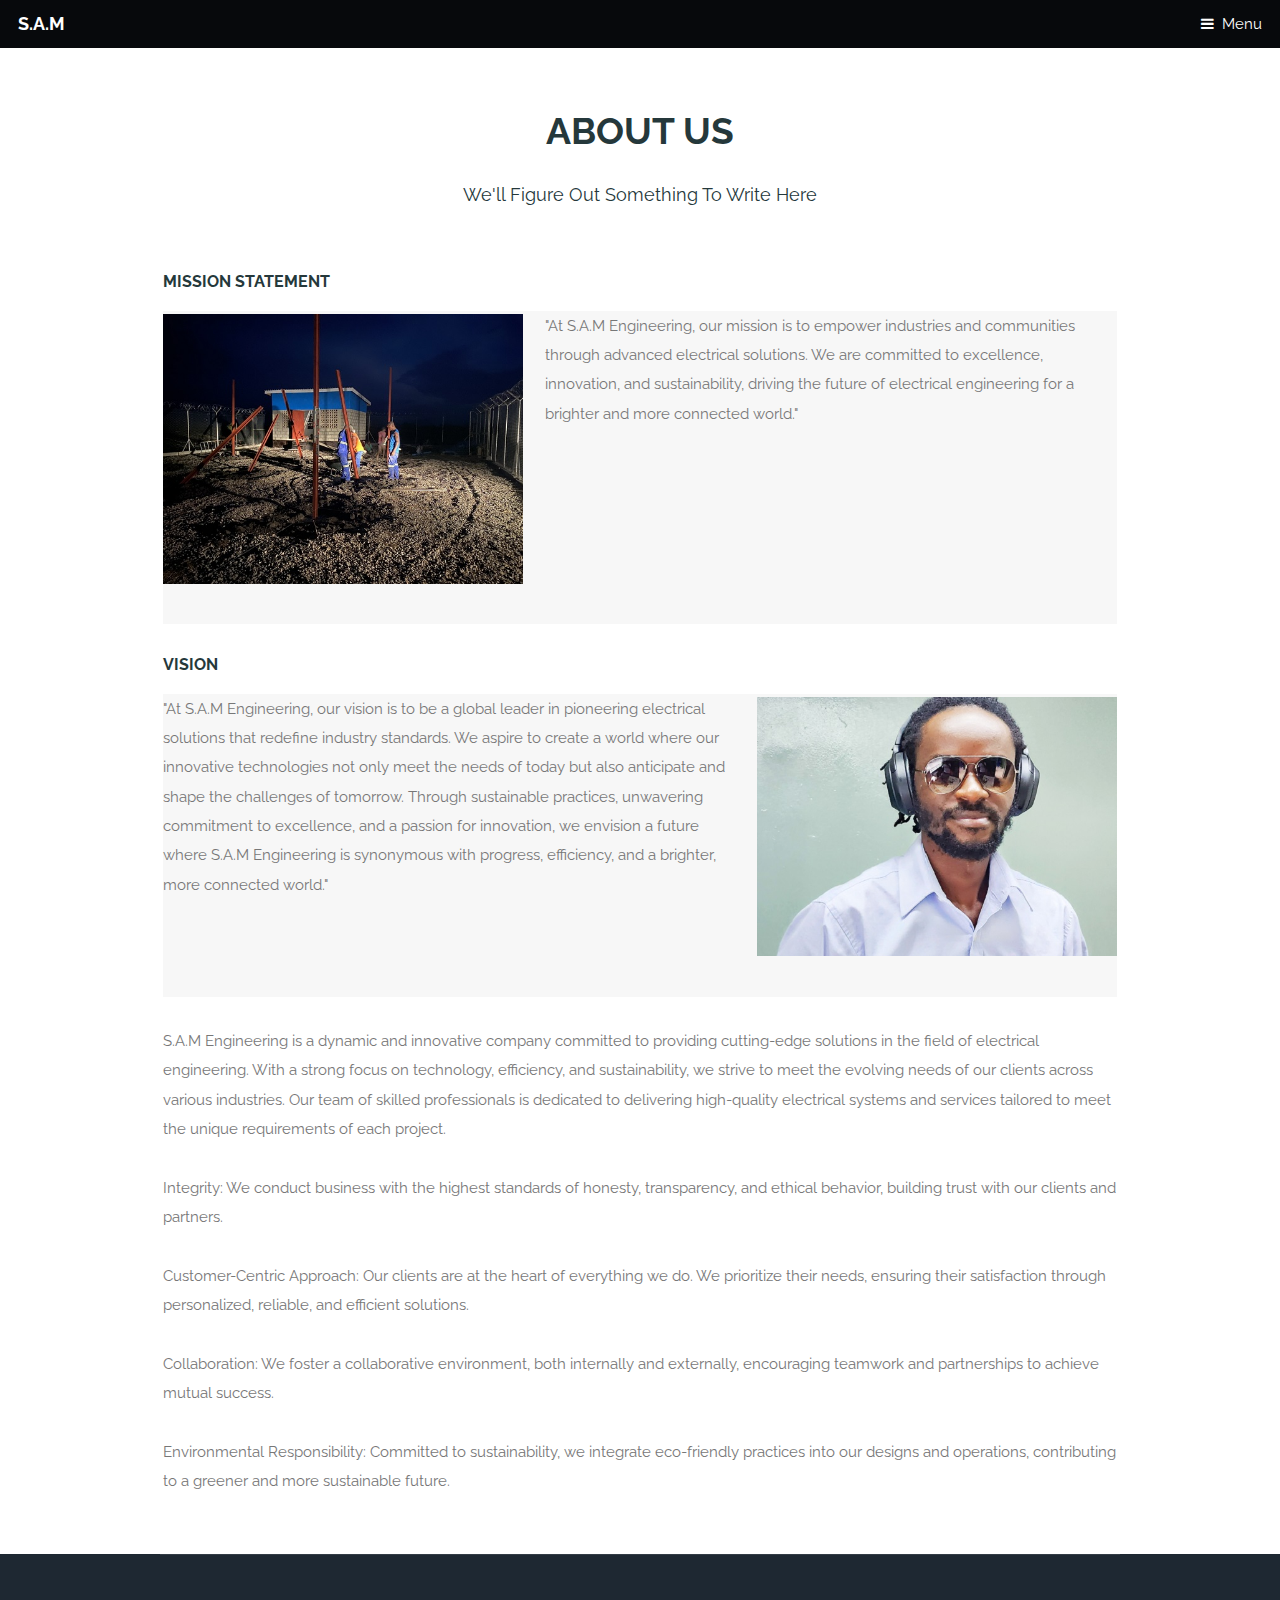
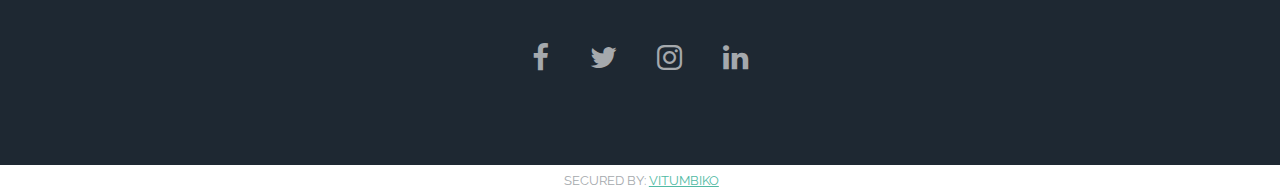
==== commit d504981f: "Add files via upload" ====
--- a/about.html
+++ b/about.html
@@ -10,7 +10,7 @@
 
 	<body>
 		<!-- Header -->
-			<header id="header"><h1><a href="index.html">Est(2020)</a></h1>
+			<header id="header"><h1><a href="index.html">S.A.M</a></h1>
 				<a href="#nav">Menu</a>
 			</header><!-- Nav -->
 			<nav id="nav">
@@ -30,15 +30,15 @@
 					<div>
 						<h4>Mission statement</h4>
 						<article class="feature left">
-							<p><span class="image left"><img src="images/ctrl1.jpg" alt="" width="300" height="auto"></span>"At Electrical Systems and Technology, our mission is to empower industries and communities through advanced electrical solutions. We are committed to excellence, innovation, and sustainability, driving the future of electrical engineering for a brighter and more connected world."</p>
+							<p><span class="image left"><img src="images/ctrl1.jpg" alt="" width="300" height="auto"></span>"At S.A.M Engineering, our mission is to empower industries and communities through advanced electrical solutions. We are committed to excellence, innovation, and sustainability, driving the future of electrical engineering for a brighter and more connected world."</p>
 						</article>
 						<h4>Vision</h4>
 						<article class="feature right">
-							<p><span class="image right"><img src="images/Constr.jpg" alt="" width="300" height="auto"></span>"At Electrical Systems and Technology, our vision is to be a global leader in pioneering electrical solutions that redefine industry standards. We aspire to create a world where our innovative technologies not only meet the needs of today but also anticipate and shape the challenges of tomorrow. Through sustainable practices, unwavering commitment to excellence, and a passion for innovation, we envision a future where Electrical Systems and Technology is synonymous with progress, efficiency, and a brighter, more connected world."</p>
+							<p><span class="image right"><img src="images/Constr.jpg" alt="" width="300" height="auto"></span>"At S.A.M Engineering, our vision is to be a global leader in pioneering electrical solutions that redefine industry standards. We aspire to create a world where our innovative technologies not only meet the needs of today but also anticipate and shape the challenges of tomorrow. Through sustainable practices, unwavering commitment to excellence, and a passion for innovation, we envision a future where S.A.M Engineering is synonymous with progress, efficiency, and a brighter, more connected world."</p>
 						</article>
 						
 					</div>
-					<p>Electrical Systems and Technology is a dynamic and innovative company committed to providing cutting-edge solutions in the field of electrical engineering. With a strong focus on technology, efficiency, and sustainability, we strive to meet the evolving needs of our clients across various industries. Our team of skilled professionals is dedicated to delivering high-quality electrical systems and services tailored to meet the unique requirements of each project.</p>
+					<p>S.A.M Engineering is a dynamic and innovative company committed to providing cutting-edge solutions in the field of electrical engineering. With a strong focus on technology, efficiency, and sustainability, we strive to meet the evolving needs of our clients across various industries. Our team of skilled professionals is dedicated to delivering high-quality electrical systems and services tailored to meet the unique requirements of each project.</p>
 					<p>Integrity: We conduct business with the highest standards of honesty, transparency, and ethical behavior, building trust with our clients and partners.</p>
 					<p>Customer-Centric Approach: Our clients are at the heart of everything we do. We prioritize their needs, ensuring their satisfaction through personalized, reliable, and efficient solutions.</p>
 					<p>Collaboration: We foster a collaborative environment, both internally and externally, encouraging teamwork and partnerships to achieve mutual success.</p>
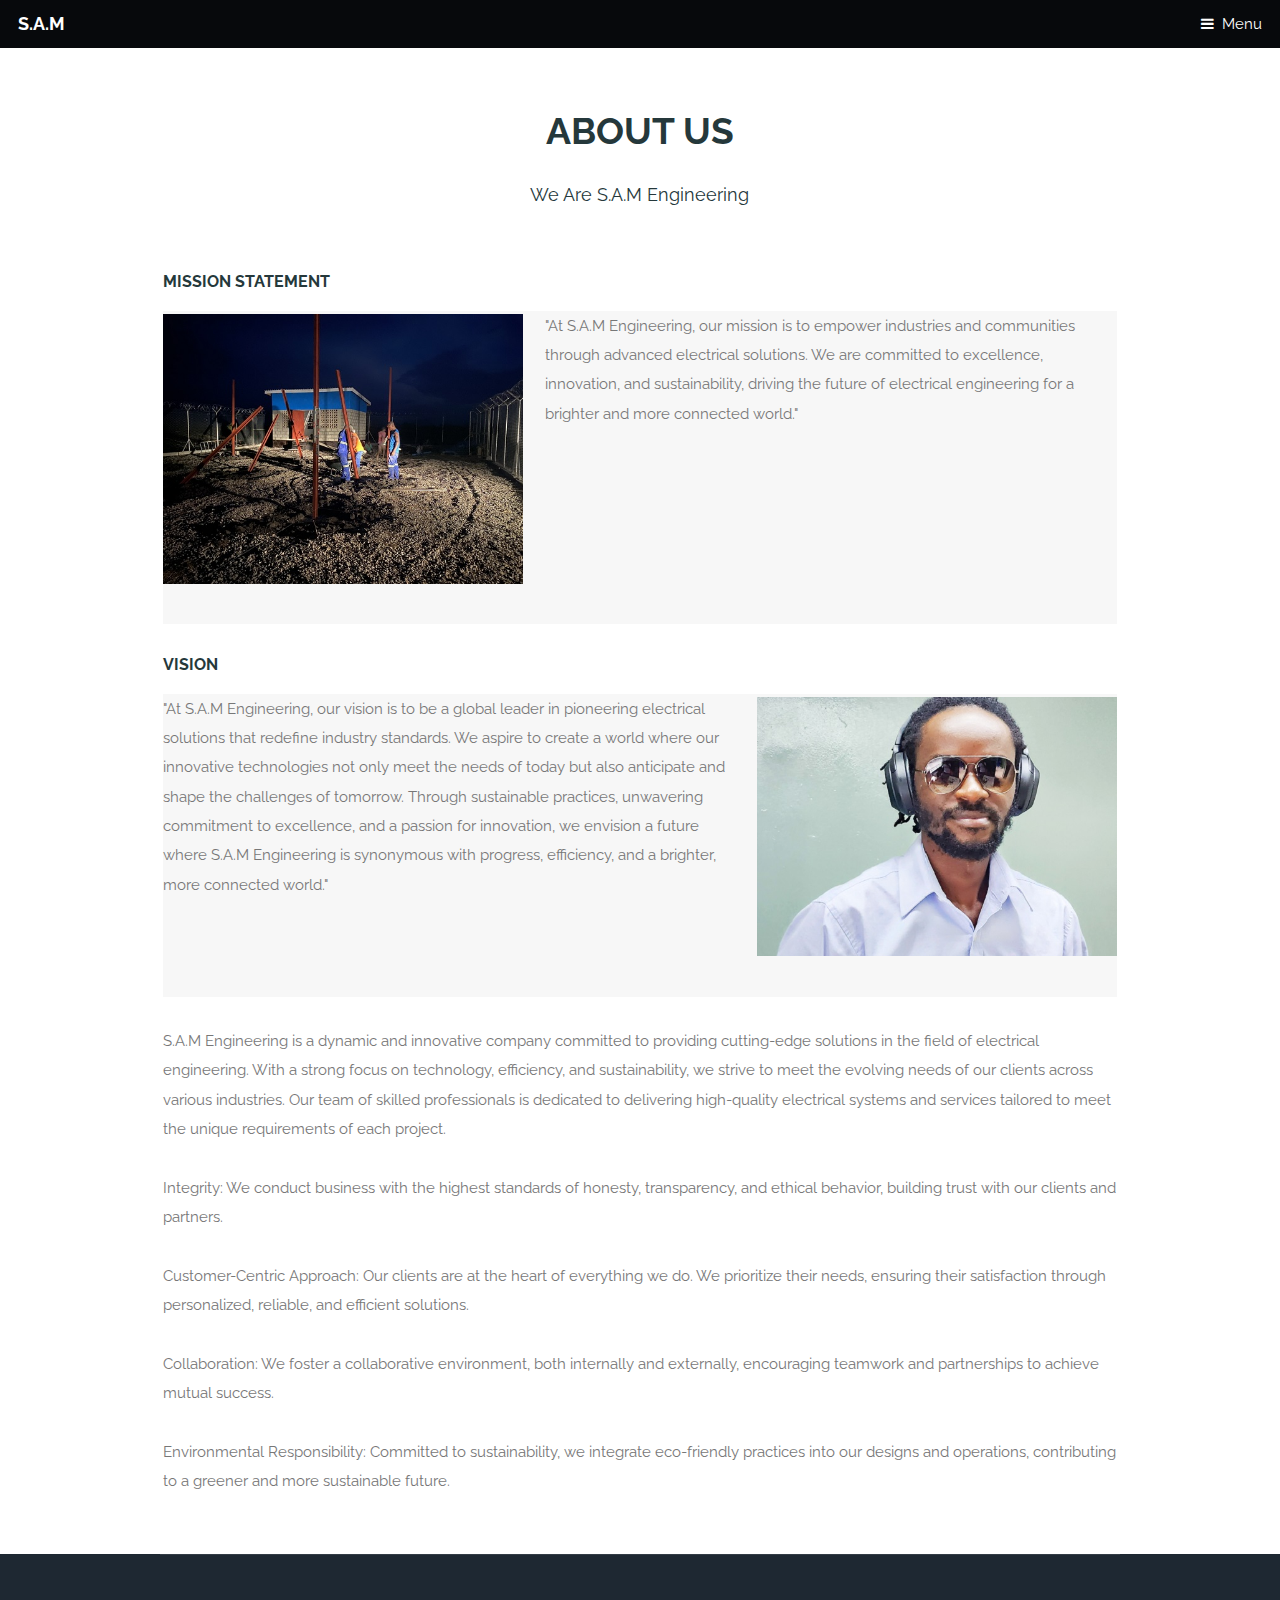
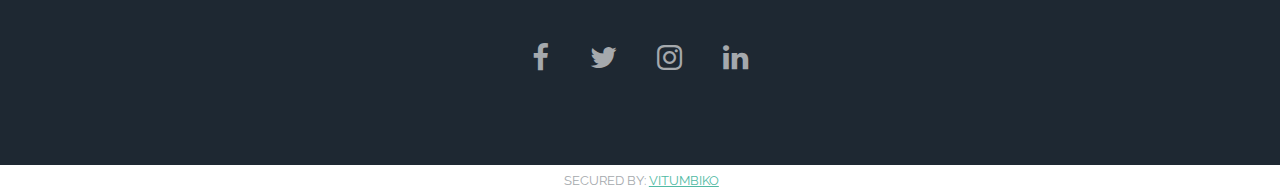
==== commit 5c404eba: "Update about.html" ====
--- a/about.html
+++ b/about.html
@@ -25,7 +25,7 @@
 				<div class="container">
 
 					<header class="major special"><h2>About Us</h2>
-						<p>We'll figure out something to write here</p>
+						<p>We are S.A.M Engineering</p>
 					</header>
 					<div>
 						<h4>Mission statement</h4>
--- a/assets/css/main.css
+++ b/assets/css/main.css
@@ -3340,7 +3340,7 @@
 			background-color: #1E2832;
 			color: rgba(255, 255, 255, 0.75);
 			background-attachment: fixed;
-			background-image: url("images/overlay.png"), url("../../images/header3.jpg");
+			background-image: url("images/overlay.png"), url("../../images/new_header.jpg");
 			background-size: cover;
 		}
 
@@ -3888,7 +3888,7 @@
 		background-color: #4072a5;
 		color: rgba(255, 255, 255, 0.75);
 		background-attachment: fixed;
-		background-image: url("images/overlay.png"), url("../../images/header3.jpg");
+		background-image: url("images/overlay.png"), url("../../images/banner1.jpg");
 		background-size: cover;
 		text-align: center;
 		min-height: 85vh;
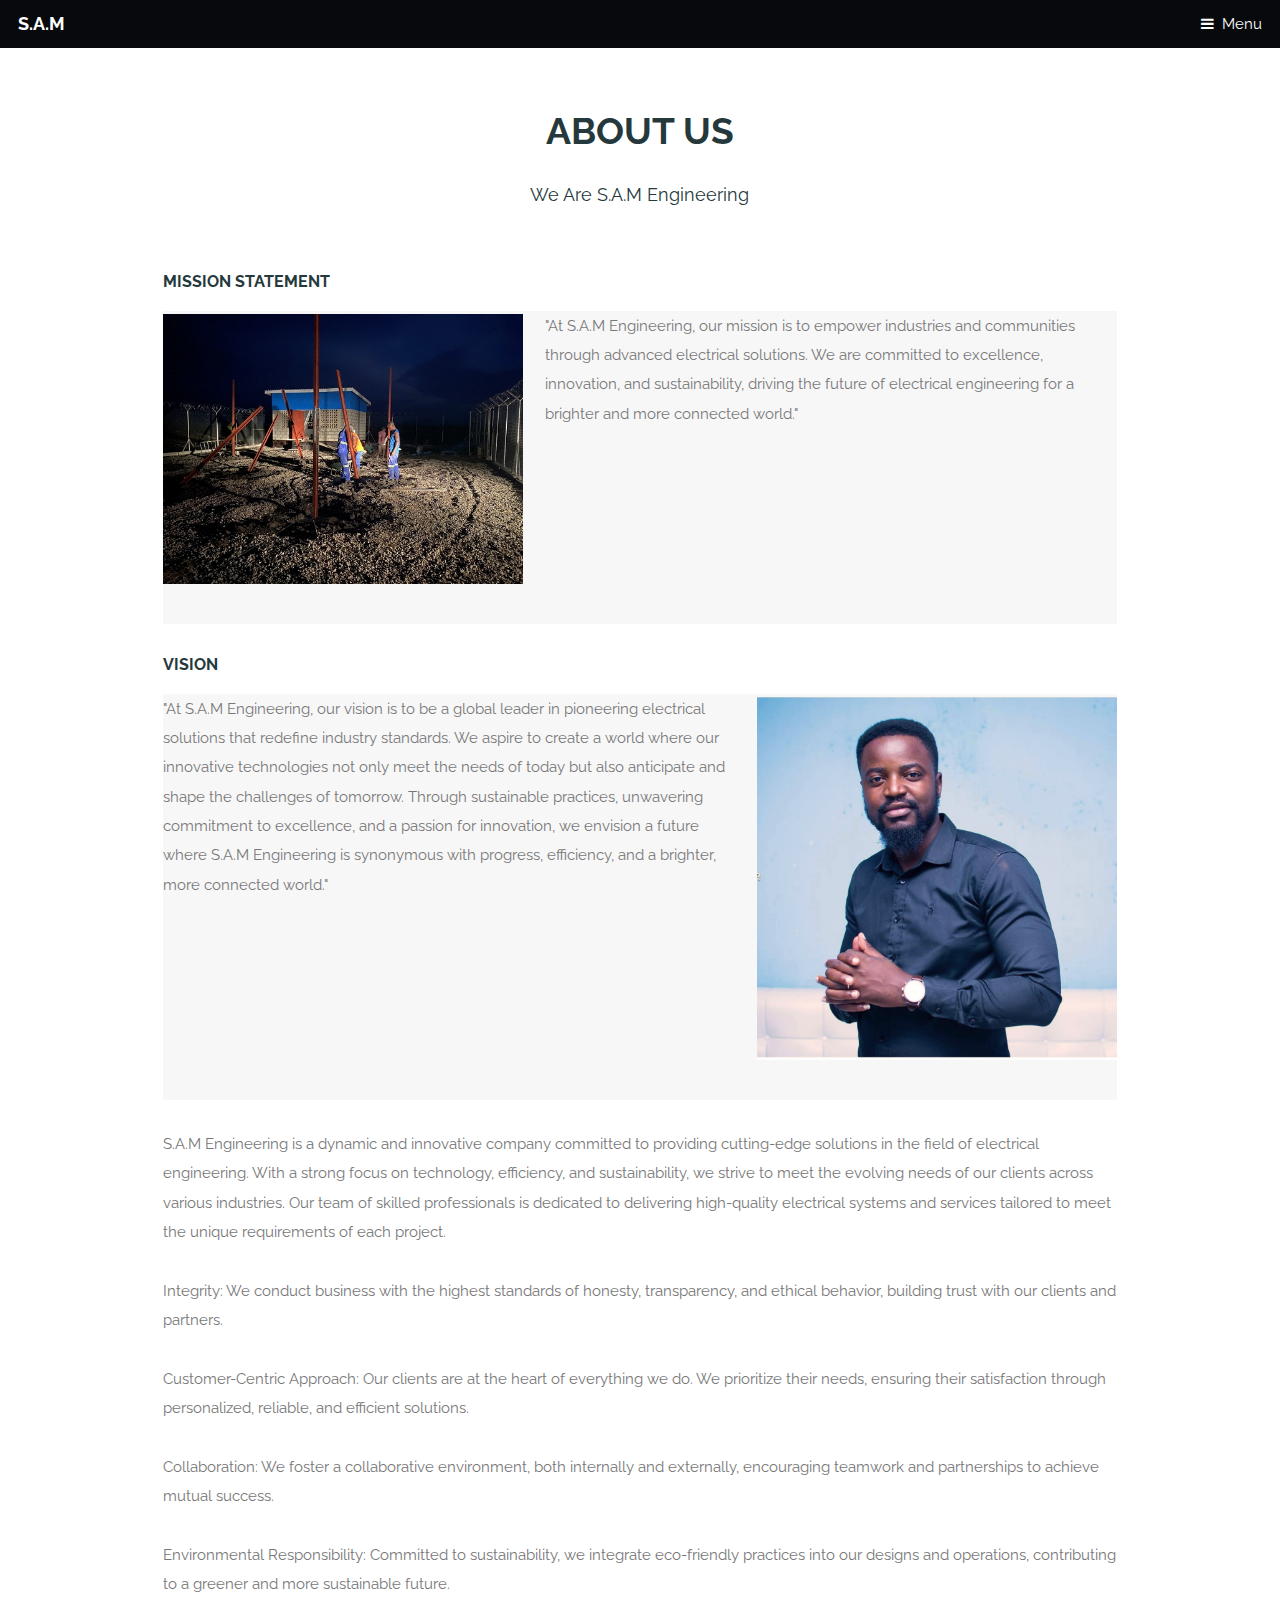
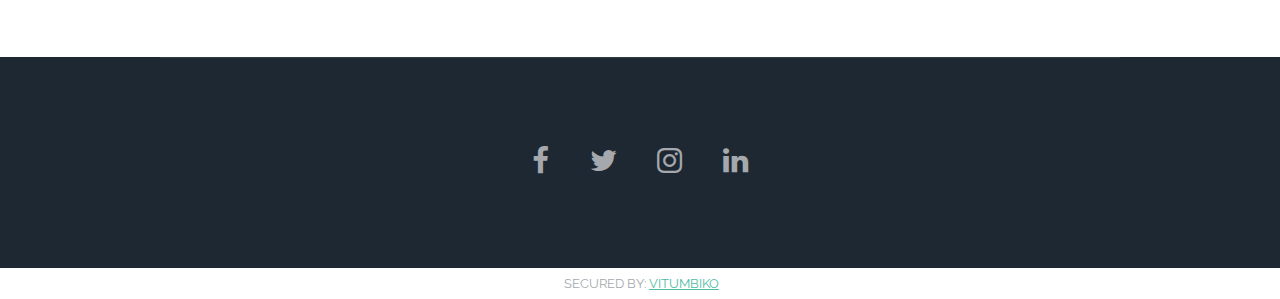
==== commit 42c4ef9d: "Update about.html" ====
--- a/about.html
+++ b/about.html
@@ -34,7 +34,7 @@
 						</article>
 						<h4>Vision</h4>
 						<article class="feature right">
-							<p><span class="image right"><img src="images/Constr.jpg" alt="" width="300" height="auto"></span>"At S.A.M Engineering, our vision is to be a global leader in pioneering electrical solutions that redefine industry standards. We aspire to create a world where our innovative technologies not only meet the needs of today but also anticipate and shape the challenges of tomorrow. Through sustainable practices, unwavering commitment to excellence, and a passion for innovation, we envision a future where S.A.M Engineering is synonymous with progress, efficiency, and a brighter, more connected world."</p>
+							<p><span class="image right"><img src="images/ceo.jpg" alt="" width="300" height="auto"></span>"At S.A.M Engineering, our vision is to be a global leader in pioneering electrical solutions that redefine industry standards. We aspire to create a world where our innovative technologies not only meet the needs of today but also anticipate and shape the challenges of tomorrow. Through sustainable practices, unwavering commitment to excellence, and a passion for innovation, we envision a future where S.A.M Engineering is synonymous with progress, efficiency, and a brighter, more connected world."</p>
 						</article>
 						
 					</div>
